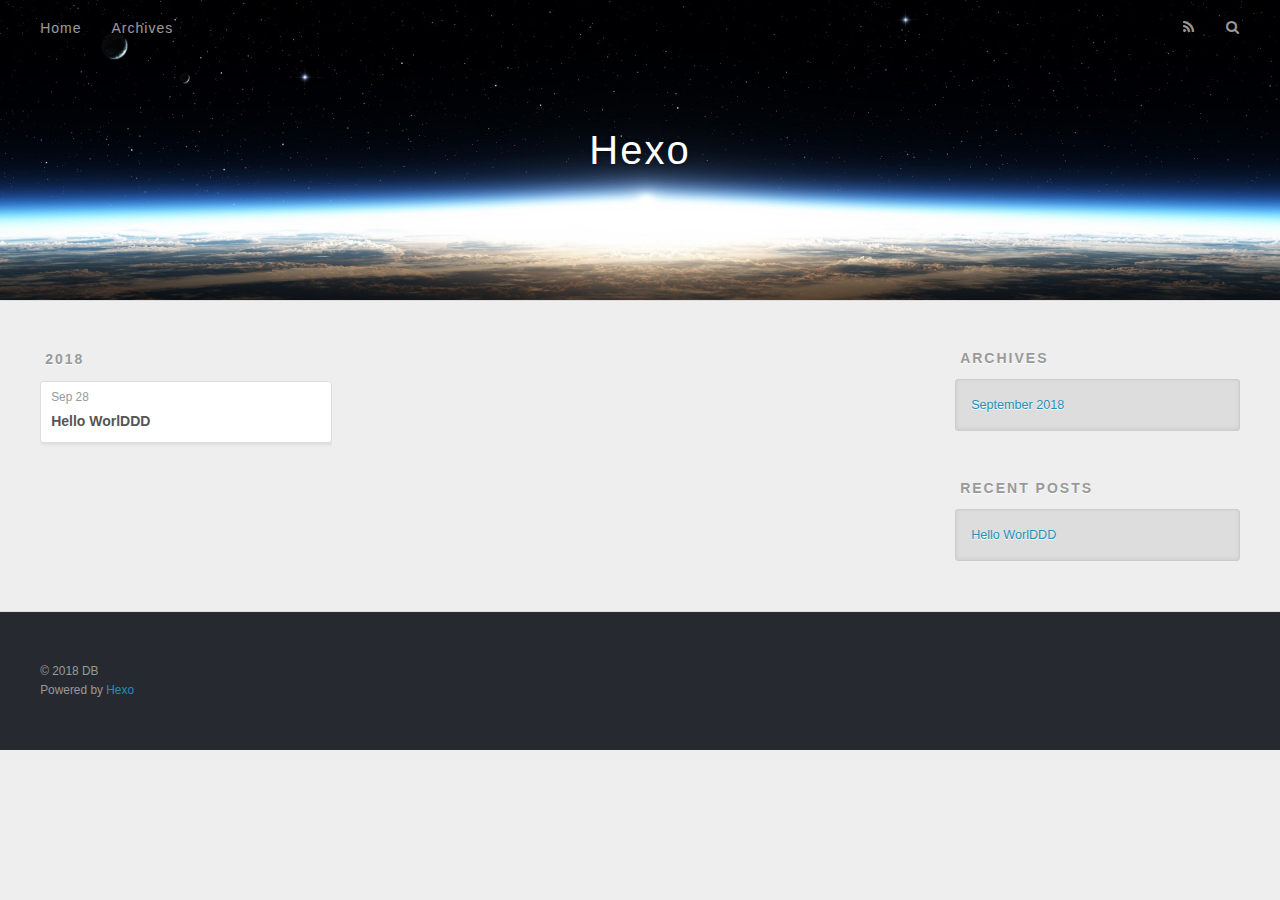
==== archives/index.html @ 950db2ce "Site updated: 2018-09-28 16:38:49" ====
<!DOCTYPE html>
<html>
<head>
  <meta charset="utf-8">
  

  
  <title>Archives | Hexo</title>
  <meta name="viewport" content="width=device-width, initial-scale=1, maximum-scale=1">
  <meta property="og:type" content="website">
<meta property="og:title" content="Hexo">
<meta property="og:url" content="http://yoursite.com/archives/index.html">
<meta property="og:site_name" content="Hexo">
<meta property="og:locale" content="default">
<meta name="twitter:card" content="summary">
<meta name="twitter:title" content="Hexo">
  
    <link rel="alternate" href="/atom.xml" title="Hexo" type="application/atom+xml">
  
  
    <link rel="icon" href="/favicon.png">
  
  
    <link href="//fonts.googleapis.com/css?family=Source+Code+Pro" rel="stylesheet" type="text/css">
  
  <link rel="stylesheet" href="/css/style.css">
</head>

<body>
  <div id="container">
    <div id="wrap">
      <header id="header">
  <div id="banner"></div>
  <div id="header-outer" class="outer">
    <div id="header-title" class="inner">
      <h1 id="logo-wrap">
        <a href="/" id="logo">Hexo</a>
      </h1>
      
    </div>
    <div id="header-inner" class="inner">
      <nav id="main-nav">
        <a id="main-nav-toggle" class="nav-icon"></a>
        
          <a class="main-nav-link" href="/">Home</a>
        
          <a class="main-nav-link" href="/archives">Archives</a>
        
      </nav>
      <nav id="sub-nav">
        
          <a id="nav-rss-link" class="nav-icon" href="/atom.xml" title="RSS Feed"></a>
        
        <a id="nav-search-btn" class="nav-icon" title="Search"></a>
      </nav>
      <div id="search-form-wrap">
        <form action="//google.com/search" method="get" accept-charset="UTF-8" class="search-form"><input type="search" name="q" class="search-form-input" placeholder="Search"><button type="submit" class="search-form-submit">&#xF002;</button><input type="hidden" name="sitesearch" value="http://yoursite.com"></form>
      </div>
    </div>
  </div>
</header>
      <div class="outer">
        <section id="main">
  
  
    
    
      
      
      <section class="archives-wrap">
        <div class="archive-year-wrap">
          <a href="/archives/2018" class="archive-year">2018</a>
        </div>
        <div class="archives">
    
    <article class="archive-article archive-type-post">
  <div class="archive-article-inner">
    <header class="archive-article-header">
      <a href="/2018/09/28/hello-world/" class="archive-article-date">
  <time datetime="2018-09-28T08:16:25.420Z" itemprop="datePublished">Sep 28</time>
</a>
      
  
    <h1 itemprop="name">
      <a class="archive-article-title" href="/2018/09/28/hello-world/">Hello WorlDDD</a>
    </h1>
  

    </header>
  </div>
</article>
  
  
    </div></section>
  


</section>
        
          <aside id="sidebar">
  
    

  
    

  
    
  
    
  <div class="widget-wrap">
    <h3 class="widget-title">Archives</h3>
    <div class="widget">
      <ul class="archive-list"><li class="archive-list-item"><a class="archive-list-link" href="/archives/2018/09/">September 2018</a></li></ul>
    </div>
  </div>


  
    
  <div class="widget-wrap">
    <h3 class="widget-title">Recent Posts</h3>
    <div class="widget">
      <ul>
        
          <li>
            <a href="/2018/09/28/hello-world/">Hello WorlDDD</a>
          </li>
        
      </ul>
    </div>
  </div>

  
</aside>
        
      </div>
      <footer id="footer">
  
  <div class="outer">
    <div id="footer-info" class="inner">
      &copy; 2018 DB<br>
      Powered by <a href="http://hexo.io/" target="_blank">Hexo</a>
    </div>
  </div>
</footer>
    </div>
    <nav id="mobile-nav">
  
    <a href="/" class="mobile-nav-link">Home</a>
  
    <a href="/archives" class="mobile-nav-link">Archives</a>
  
</nav>
    

<script src="//ajax.googleapis.com/ajax/libs/jquery/2.0.3/jquery.min.js"></script>


  <link rel="stylesheet" href="/fancybox/jquery.fancybox.css">
  <script src="/fancybox/jquery.fancybox.pack.js"></script>


<script src="/js/script.js"></script>



  </div>
</body>
</html>
---- css/style.css ----
body {
  width: 100%;
}
body:before,
body:after {
  content: "";
  display: table;
}
body:after {
  clear: both;
}
html,
body,
div,
span,
applet,
object,
iframe,
h1,
h2,
h3,
h4,
h5,
h6,
p,
blockquote,
pre,
a,
abbr,
acronym,
address,
big,
cite,
code,
del,
dfn,
em,
img,
ins,
kbd,
q,
s,
samp,
small,
strike,
strong,
sub,
sup,
tt,
var,
dl,
dt,
dd,
ol,
ul,
li,
fieldset,
form,
label,
legend,
table,
caption,
tbody,
tfoot,
thead,
tr,
th,
td {
  margin: 0;
  padding: 0;
  border: 0;
  outline: 0;
  font-weight: inherit;
  font-style: inherit;
  font-family: inherit;
  font-size: 100%;
  vertical-align: baseline;
}
body {
  line-height: 1;
  color: #000;
  background: #fff;
}
ol,
ul {
  list-style: none;
}
table {
  border-collapse: separate;
  border-spacing: 0;
  vertical-align: middle;
}
caption,
th,
td {
  text-align: left;
  font-weight: normal;
  vertical-align: middle;
}
a img {
  border: none;
}
input,
button {
  margin: 0;
  padding: 0;
}
input::-moz-focus-inner,
button::-moz-focus-inner {
  border: 0;
  padding: 0;
}
@font-face {
  font-family: FontAwesome;
  font-style: normal;
  font-weight: normal;
  src: url("fonts/fontawesome-webfont.eot?v=#4.0.3");
  src: url("fonts/fontawesome-webfont.eot?#iefix&v=#4.0.3") format("embedded-opentype"), url("fonts/fontawesome-webfont.woff?v=#4.0.3") format("woff"), url("fonts/fontawesome-webfont.ttf?v=#4.0.3") format("truetype"), url("fonts/fontawesome-webfont.svg#fontawesomeregular?v=#4.0.3") format("svg");
}
html,
body,
#container {
  height: 100%;
}
body {
  background: #eee;
  font: 14px -apple-system, BlinkMacSystemFont, "Segoe UI", "Roboto", "Oxygen", "Ubuntu", "Cantarell", "Fira Sans", "Droid Sans", "Helvetica Neue", sans-serif;
  -webkit-text-size-adjust: 100%;
}
.outer {
  max-width: 1220px;
  margin: 0 auto;
  padding: 0 20px;
}
.outer:before,
.outer:after {
  content: "";
  display: table;
}
.outer:after {
  clear: both;
}
.inner {
  display: inline;
  float: left;
  width: 98.33333333333333%;
  margin: 0 0.833333333333333%;
}
.left,
.alignleft {
  float: left;
}
.right,
.alignright {
  float: right;
}
.clear {
  clear: both;
}
#container {
  position: relative;
}
.mobile-nav-on {
  overflow: hidden;
}
#wrap {
  height: 100%;
  width: 100%;
  position: absolute;
  top: 0;
  left: 0;
  -webkit-transition: 0.2s ease-out;
  -moz-transition: 0.2s ease-out;
  -ms-transition: 0.2s ease-out;
  transition: 0.2s ease-out;
  z-index: 1;
  background: #eee;
}
.mobile-nav-on #wrap {
  left: 280px;
}
@media screen and (min-width: 768px) {
  #main {
    display: inline;
    float: left;
    width: 73.33333333333333%;
    margin: 0 0.833333333333333%;
  }
}
.article-date,
.article-category-link,
.archive-year,
.widget-title {
  text-decoration: none;
  text-transform: uppercase;
  letter-spacing: 2px;
  color: #999;
  margin-bottom: 1em;
  margin-left: 5px;
  line-height: 1em;
  text-shadow: 0 1px #fff;
  font-weight: bold;
}
.article-inner,
.archive-article-inner {
  background: #fff;
  -webkit-box-shadow: 1px 2px 3px #ddd;
  box-shadow: 1px 2px 3px #ddd;
  border: 1px solid #ddd;
  border-radius: 3px;
}
.article-entry h1,
.widget h1 {
  font-size: 2em;
}
.article-entry h2,
.widget h2 {
  font-size: 1.5em;
}
.article-entry h3,
.widget h3 {
  font-size: 1.3em;
}
.article-entry h4,
.widget h4 {
  font-size: 1.2em;
}
.article-entry h5,
.widget h5 {
  font-size: 1em;
}
.article-entry h6,
.widget h6 {
  font-size: 1em;
  color: #999;
}
.article-entry hr,
.widget hr {
  border: 1px dashed #ddd;
}
.article-entry strong,
.widget strong {
  font-weight: bold;
}
.article-entry em,
.widget em,
.article-entry cite,
.widget cite {
  font-style: italic;
}
.article-entry sup,
.widget sup,
.article-entry sub,
.widget sub {
  font-size: 0.75em;
  line-height: 0;
  position: relative;
  vertical-align: baseline;
}
.article-entry sup,
.widget sup {
  top: -0.5em;
}
.article-entry sub,
.widget sub {
  bottom: -0.2em;
}
.article-entry small,
.widget small {
  font-size: 0.85em;
}
.article-entry acronym,
.widget acronym,
.article-entry abbr,
.widget abbr {
  border-bottom: 1px dotted;
}
.article-entry ul,
.widget ul,
.article-entry ol,
.widget ol,
.article-entry dl,
.widget dl {
  margin: 0 20px;
  line-height: 1.6em;
}
.article-entry ul ul,
.widget ul ul,
.article-entry ol ul,
.widget ol ul,
.article-entry ul ol,
.widget ul ol,
.article-entry ol ol,
.widget ol ol {
  margin-top: 0;
  margin-bottom: 0;
}
.article-entry ul,
.widget ul {
  list-style: disc;
}
.article-entry ol,
.widget ol {
  list-style: decimal;
}
.article-entry dt,
.widget dt {
  font-weight: bold;
}
#header {
  height: 300px;
  position: relative;
  border-bottom: 1px solid #ddd;
}
#header:before,
#header:after {
  content: "";
  position: absolute;
  left: 0;
  right: 0;
  height: 40px;
}
#header:before {
  top: 0;
  background: -webkit-linear-gradient(rgba(0,0,0,0.2), transparent);
  background: -moz-linear-gradient(rgba(0,0,0,0.2), transparent);
  background: -ms-linear-gradient(rgba(0,0,0,0.2), transparent);
  background: linear-gradient(rgba(0,0,0,0.2), transparent);
}
#header:after {
  bottom: 0;
  background: -webkit-linear-gradient(transparent, rgba(0,0,0,0.2));
  background: -moz-linear-gradient(transparent, rgba(0,0,0,0.2));
  background: -ms-linear-gradient(transparent, rgba(0,0,0,0.2));
  background: linear-gradient(transparent, rgba(0,0,0,0.2));
}
#header-outer {
  height: 100%;
  position: relative;
}
#header-inner {
  position: relative;
  overflow: hidden;
}
#banner {
  position: absolute;
  top: 0;
  left: 0;
  width: 100%;
  height: 100%;
  background: url("images/banner.jpg") center #000;
  -webkit-background-size: cover;
  -moz-background-size: cover;
  background-size: cover;
  z-index: -1;
}
#header-title {
  text-align: center;
  height: 40px;
  position: absolute;
  top: 50%;
  left: 0;
  margin-top: -20px;
}
#logo,
#subtitle {
  text-decoration: none;
  color: #fff;
  font-weight: 300;
  text-shadow: 0 1px 4px rgba(0,0,0,0.3);
}
#logo {
  font-size: 40px;
  line-height: 40px;
  letter-spacing: 2px;
}
#subtitle {
  font-size: 16px;
  line-height: 16px;
  letter-spacing: 1px;
}
#subtitle-wrap {
  margin-top: 16px;
}
#main-nav {
  float: left;
  margin-left: -15px;
}
.nav-icon,
.main-nav-link {
  float: left;
  color: #fff;
  opacity: 0.6;
  text-decoration: none;
  text-shadow: 0 1px rgba(0,0,0,0.2);
  -webkit-transition: opacity 0.2s;
  -moz-transition: opacity 0.2s;
  -ms-transition: opacity 0.2s;
  transition: opacity 0.2s;
  display: block;
  padding: 20px 15px;
}
.nav-icon:hover,
.main-nav-link:hover {
  opacity: 1;
}
.nav-icon {
  font-family: FontAwesome;
  text-align: center;
  font-size: 14px;
  width: 14px;
  height: 14px;
  padding: 20px 15px;
  position: relative;
  cursor: pointer;
}
.main-nav-link {
  font-weight: 300;
  letter-spacing: 1px;
}
@media screen and (max-width: 479px) {
  .main-nav-link {
    display: none;
  }
}
#main-nav-toggle {
  display: none;
}
#main-nav-toggle:before {
  content: "\f0c9";
}
@media screen and (max-width: 479px) {
  #main-nav-toggle {
    display: block;
  }
}
#sub-nav {
  float: right;
  margin-right: -15px;
}
#nav-rss-link:before {
  content: "\f09e";
}
#nav-search-btn:before {
  content: "\f002";
}
#search-form-wrap {
  position: absolute;
  top: 15px;
  width: 150px;
  height: 30px;
  right: -150px;
  opacity: 0;
  -webkit-transition: 0.2s ease-out;
  -moz-transition: 0.2s ease-out;
  -ms-transition: 0.2s ease-out;
  transition: 0.2s ease-out;
}
#search-form-wrap.on {
  opacity: 1;
  right: 0;
}
@media screen and (max-width: 479px) {
  #search-form-wrap {
    width: 100%;
    right: -100%;
  }
}
.search-form {
  position: absolute;
  top: 0;
  left: 0;
  right: 0;
  background: #fff;
  padding: 5px 15px;
  border-radius: 15px;
  -webkit-box-shadow: 0 0 10px rgba(0,0,0,0.3);
  box-shadow: 0 0 10px rgba(0,0,0,0.3);
}
.search-form-input {
  border: none;
  background: none;
  color: #555;
  width: 100%;
  font: 13px -apple-system, BlinkMacSystemFont, "Segoe UI", "Roboto", "Oxygen", "Ubuntu", "Cantarell", "Fira Sans", "Droid Sans", "Helvetica Neue", sans-serif;
  outline: none;
}
.search-form-input::-webkit-search-results-decoration,
.search-form-input::-webkit-search-cancel-button {
  -webkit-appearance: none;
}
.search-form-submit {
  position: absolute;
  top: 50%;
  right: 10px;
  margin-top: -7px;
  font: 13px FontAwesome;
  border: none;
  background: none;
  color: #bbb;
  cursor: pointer;
}
.search-form-submit:hover,
.search-form-submit:focus {
  color: #777;
}
.article {
  margin: 50px 0;
}
.article-inner {
  overflow: hidden;
}
.article-meta:before,
.article-meta:after {
  content: "";
  display: table;
}
.article-meta:after {
  clear: both;
}
.article-date {
  float: left;
}
.article-category {
  float: left;
  line-height: 1em;
  color: #ccc;
  text-shadow: 0 1px #fff;
  margin-left: 8px;
}
.article-category:before {
  content: "\2022";
}
.article-category-link {
  margin: 0 12px 1em;
}
.article-header {
  padding: 20px 20px 0;
}
.article-title {
  text-decoration: none;
  font-size: 2em;
  font-weight: bold;
  color: #555;
  line-height: 1.1em;
  -webkit-transition: color 0.2s;
  -moz-transition: color 0.2s;
  -ms-transition: color 0.2s;
  transition: color 0.2s;
}
a.article-title:hover {
  color: #258fb8;
}
.article-entry {
  color: #555;
  padding: 0 20px;
}
.article-entry:before,
.article-entry:after {
  content: "";
  display: table;
}
.article-entry:after {
  clear: both;
}
.article-entry p,
.article-entry table {
  line-height: 1.6em;
  margin: 1.6em 0;
}
.article-entry h1,
.article-entry h2,
.article-entry h3,
.article-entry h4,
.article-entry h5,
.article-entry h6 {
  font-weight: bold;
}
.article-entry h1,
.article-entry h2,
.article-entry h3,
.article-entry h4,
.article-entry h5,
.article-entry h6 {
  line-height: 1.1em;
  margin: 1.1em 0;
}
.article-entry a {
  color: #258fb8;
  text-decoration: none;
}
.article-entry a:hover {
  text-decoration: underline;
}
.article-entry ul,
.article-entry ol,
.article-entry dl {
  margin-top: 1.6em;
  margin-bottom: 1.6em;
}
.article-entry img,
.article-entry video {
  max-width: 100%;
  height: auto;
  display: block;
  margin: auto;
}
.article-entry iframe {
  border: none;
}
.article-entry table {
  width: 100%;
  border-collapse: collapse;
  border-spacing: 0;
}
.article-entry th {
  font-weight: bold;
  border-bottom: 3px solid #ddd;
  padding-bottom: 0.5em;
}
.article-entry td {
  border-bottom: 1px solid #ddd;
  padding: 10px 0;
}
.article-entry blockquote {
  font-family: Georgia, "Times New Roman", serif;
  font-size: 1.4em;
  margin: 1.6em 20px;
  text-align: center;
}
.article-entry blockquote footer {
  font-size: 14px;
  margin: 1.6em 0;
  font-family: -apple-system, BlinkMacSystemFont, "Segoe UI", "Roboto", "Oxygen", "Ubuntu", "Cantarell", "Fira Sans", "Droid Sans", "Helvetica Neue", sans-serif;
}
.article-entry blockquote footer cite:before {
  content: "—";
  padding: 0 0.5em;
}
.article-entry .pullquote {
  text-align: left;
  width: 45%;
  margin: 0;
}
.article-entry .pullquote.left {
  margin-left: 0.5em;
  margin-right: 1em;
}
.article-entry .pullquote.right {
  margin-right: 0.5em;
  margin-left: 1em;
}
.article-entry .caption {
  color: #999;
  display: block;
  font-size: 0.9em;
  margin-top: 0.5em;
  position: relative;
  text-align: center;
}
.article-entry .video-container {
  position: relative;
  padding-top: 56.25%;
  height: 0;
  overflow: hidden;
}
.article-entry .video-container iframe,
.article-entry .video-container object,
.article-entry .video-container embed {
  position: absolute;
  top: 0;
  left: 0;
  width: 100%;
  height: 100%;
  margin-top: 0;
}
.article-more-link a {
  display: inline-block;
  line-height: 1em;
  padding: 6px 15px;
  border-radius: 15px;
  background: #eee;
  color: #999;
  text-shadow: 0 1px #fff;
  text-decoration: none;
}
.article-more-link a:hover {
  background: #258fb8;
  color: #fff;
  text-decoration: none;
  text-shadow: 0 1px #1e7293;
}
.article-footer {
  font-size: 0.85em;
  line-height: 1.6em;
  border-top: 1px solid #ddd;
  padding-top: 1.6em;
  margin: 0 20px 20px;
}
.article-footer:before,
.article-footer:after {
  content: "";
  display: table;
}
.article-footer:after {
  clear: both;
}
.article-footer a {
  color: #999;
  text-decoration: none;
}
.article-footer a:hover {
  color: #555;
}
.article-tag-list-item {
  float: left;
  margin-right: 10px;
}
.article-tag-list-link:before {
  content: "#";
}
.article-comment-link {
  float: right;
}
.article-comment-link:before {
  content: "\f075";
  font-family: FontAwesome;
  padding-right: 8px;
}
.article-share-link {
  cursor: pointer;
  float: right;
  margin-left: 20px;
}
.article-share-link:before {
  content: "\f064";
  font-family: FontAwesome;
  padding-right: 6px;
}
#article-nav {
  position: relative;
}
#article-nav:before,
#article-nav:after {
  content: "";
  display: table;
}
#article-nav:after {
  clear: both;
}
@media screen and (min-width: 768px) {
  #article-nav {
    margin: 50px 0;
  }
  #article-nav:before {
    width: 8px;
    height: 8px;
    position: absolute;
    top: 50%;
    left: 50%;
    margin-top: -4px;
    margin-left: -4px;
    content: "";
    border-radius: 50%;
    background: #ddd;
    -webkit-box-shadow: 0 1px 2px #fff;
    box-shadow: 0 1px 2px #fff;
  }
}
.article-nav-link-wrap {
  text-decoration: none;
  text-shadow: 0 1px #fff;
  color: #999;
  -webkit-box-sizing: border-box;
  -moz-box-sizing: border-box;
  box-sizing: border-box;
  margin-top: 50px;
  text-align: center;
  display: block;
}
.article-nav-link-wrap:hover {
  color: #555;
}
@media screen and (min-width: 768px) {
  .article-nav-link-wrap {
    width: 50%;
    margin-top: 0;
  }
}
@media screen and (min-width: 768px) {
  #article-nav-newer {
    float: left;
    text-align: right;
    padding-right: 20px;
  }
}
@media screen and (min-width: 768px) {
  #article-nav-older {
    float: right;
    text-align: left;
    padding-left: 20px;
  }
}
.article-nav-caption {
  text-transform: uppercase;
  letter-spacing: 2px;
  color: #ddd;
  line-height: 1em;
  font-weight: bold;
}
#article-nav-newer .article-nav-caption {
  margin-right: -2px;
}
.article-nav-title {
  font-size: 0.85em;
  line-height: 1.6em;
  margin-top: 0.5em;
}
.article-share-box {
  position: absolute;
  display: none;
  background: #fff;
  -webkit-box-shadow: 1px 2px 10px rgba(0,0,0,0.2);
  box-shadow: 1px 2px 10px rgba(0,0,0,0.2);
  border-radius: 3px;
  margin-left: -145px;
  overflow: hidden;
  z-index: 1;
}
.article-share-box.on {
  display: block;
}
.article-share-input {
  width: 100%;
  background: none;
  -webkit-box-sizing: border-box;
  -moz-box-sizing: border-box;
  box-sizing: border-box;
  font: 14px -apple-system, BlinkMacSystemFont, "Segoe UI", "Roboto", "Oxygen", "Ubuntu", "Cantarell", "Fira Sans", "Droid Sans", "Helvetica Neue", sans-serif;
  padding: 0 15px;
  color: #555;
  outline: none;
  border: 1px solid #ddd;
  border-radius: 3px 3px 0 0;
  height: 36px;
  line-height: 36px;
}
.article-share-links {
  background: #eee;
}
.article-share-links:before,
.article-share-links:after {
  content: "";
  display: table;
}
.article-share-links:after {
  clear: both;
}
.article-share-twitter,
.article-share-facebook,
.article-share-pinterest,
.article-share-google {
  width: 50px;
  height: 36px;
  display: block;
  float: left;
  position: relative;
  color: #999;
  text-shadow: 0 1px #fff;
}
.article-share-twitter:before,
.article-share-facebook:before,
.article-share-pinterest:before,
.article-share-google:before {
  font-size: 20px;
  font-family: FontAwesome;
  width: 20px;
  height: 20px;
  position: absolute;
  top: 50%;
  left: 50%;
  margin-top: -10px;
  margin-left: -10px;
  text-align: center;
}
.article-share-twitter:hover,
.article-share-facebook:hover,
.article-share-pinterest:hover,
.article-share-google:hover {
  color: #fff;
}
.article-share-twitter:before {
  content: "\f099";
}
.article-share-twitter:hover {
  background: #00aced;
  text-shadow: 0 1px #008abe;
}
.article-share-facebook:before {
  content: "\f09a";
}
.article-share-facebook:hover {
  background: #3b5998;
  text-shadow: 0 1px #2f477a;
}
.article-share-pinterest:before {
  content: "\f0d2";
}
.article-share-pinterest:hover {
  background: #cb2027;
  text-shadow: 0 1px #a21a1f;
}
.article-share-google:before {
  content: "\f0d5";
}
.article-share-google:hover {
  background: #dd4b39;
  text-shadow: 0 1px #be3221;
}
.article-gallery {
  background: #000;
  position: relative;
}
.article-gallery-photos {
  position: relative;
  overflow: hidden;
}
.article-gallery-img {
  display: none;
  max-width: 100%;
}
.article-gallery-img:first-child {
  display: block;
}
.article-gallery-img.loaded {
  position: absolute;
  display: block;
}
.article-gallery-img img {
  display: block;
  max-width: 100%;
  margin: 0 auto;
}
#comments {
  background: #fff;
  -webkit-box-shadow: 1px 2px 3px #ddd;
  box-shadow: 1px 2px 3px #ddd;
  padding: 20px;
  border: 1px solid #ddd;
  border-radius: 3px;
  margin: 50px 0;
}
#comments a {
  color: #258fb8;
}
.archives-wrap {
  margin: 50px 0;
}
.archives:before,
.archives:after {
  content: "";
  display: table;
}
.archives:after {
  clear: both;
}
.archive-year-wrap {
  margin-bottom: 1em;
}
.archives {
  -webkit-column-gap: 10px;
  -moz-column-gap: 10px;
  column-gap: 10px;
}
@media screen and (min-width: 480px) and (max-width: 767px) {
  .archives {
    -webkit-column-count: 2;
    -moz-column-count: 2;
    column-count: 2;
  }
}
@media screen and (min-width: 768px) {
  .archives {
    -webkit-column-count: 3;
    -moz-column-count: 3;
    column-count: 3;
  }
}
.archive-article {
  -webkit-column-break-inside: avoid;
  page-break-inside: avoid;
  overflow: hidden;
  break-inside: avoid-column;
}
.archive-article-inner {
  padding: 10px;
  margin-bottom: 15px;
}
.archive-article-title {
  text-decoration: none;
  font-weight: bold;
  color: #555;
  -webkit-transition: color 0.2s;
  -moz-transition: color 0.2s;
  -ms-transition: color 0.2s;
  transition: color 0.2s;
  line-height: 1.6em;
}
.archive-article-title:hover {
  color: #258fb8;
}
.archive-article-footer {
  margin-top: 1em;
}
.archive-article-date {
  color: #999;
  text-decoration: none;
  font-size: 0.85em;
  line-height: 1em;
  margin-bottom: 0.5em;
  display: block;
}
#page-nav {
  margin: 50px auto;
  background: #fff;
  -webkit-box-shadow: 1px 2px 3px #ddd;
  box-shadow: 1px 2px 3px #ddd;
  border: 1px solid #ddd;
  border-radius: 3px;
  text-align: center;
  color: #999;
  overflow: hidden;
}
#page-nav:before,
#page-nav:after {
  content: "";
  display: table;
}
#page-nav:after {
  clear: both;
}
#page-nav a,
#page-nav span {
  padding: 10px 20px;
  line-height: 1;
  height: 2ex;
}
#page-nav a {
  color: #999;
  text-decoration: none;
}
#page-nav a:hover {
  background: #999;
  color: #fff;
}
#page-nav .prev {
  float: left;
}
#page-nav .next {
  float: right;
}
#page-nav .page-number {
  display: inline-block;
}
@media screen and (max-width: 479px) {
  #page-nav .page-number {
    display: none;
  }
}
#page-nav .current {
  color: #555;
  font-weight: bold;
}
#page-nav .space {
  color: #ddd;
}
#footer {
  background: #262a30;
  padding: 50px 0;
  border-top: 1px solid #ddd;
  color: #999;
}
#footer a {
  color: #258fb8;
  text-decoration: none;
}
#footer a:hover {
  text-decoration: underline;
}
#footer-info {
  line-height: 1.6em;
  font-size: 0.85em;
}
.article-entry pre,
.article-entry .highlight {
  background: #2d2d2d;
  margin: 0 -20px;
  padding: 15px 20px;
  border-style: solid;
  border-color: #ddd;
  border-width: 1px 0;
  overflow: auto;
  color: #ccc;
  line-height: 22.400000000000002px;
}
.article-entry .highlight .gutter pre,
.article-entry .gist .gist-file .gist-data .line-numbers {
  color: #666;
  font-size: 0.85em;
}
.article-entry pre,
.article-entry code {
  font-family: "Source Code Pro", Consolas, Monaco, Menlo, Consolas, monospace;
}
.article-entry code {
  background: #eee;
  text-shadow: 0 1px #fff;
  padding: 0 0.3em;
}
.article-entry pre code {
  background: none;
  text-shadow: none;
  padding: 0;
}
.article-entry .highlight pre {
  border: none;
  margin: 0;
  padding: 0;
}
.article-entry .highlight table {
  margin: 0;
  width: auto;
}
.article-entry .highlight td {
  border: none;
  padding: 0;
}
.article-entry .highlight figcaption {
  font-size: 0.85em;
  color: #999;
  line-height: 1em;
  margin-bottom: 1em;
}
.article-entry .highlight figcaption:before,
.article-entry .highlight figcaption:after {
  content: "";
  display: table;
}
.article-entry .highlight figcaption:after {
  clear: both;
}
.article-entry .highlight figcaption a {
  float: right;
}
.article-entry .highlight .gutter pre {
  text-align: right;
  padding-right: 20px;
}
.article-entry .highlight .line {
  height: 22.400000000000002px;
}
.article-entry .highlight .line.marked {
  background: #515151;
}
.article-entry .gist {
  margin: 0 -20px;
  border-style: solid;
  border-color: #ddd;
  border-width: 1px 0;
  background: #2d2d2d;
  padding: 15px 20px 15px 0;
}
.article-entry .gist .gist-file {
  border: none;
  font-family: "Source Code Pro", Consolas, Monaco, Menlo, Consolas, monospace;
  margin: 0;
}
.article-entry .gist .gist-file .gist-data {
  background: none;
  border: none;
}
.article-entry .gist .gist-file .gist-data .line-numbers {
  background: none;
  border: none;
  padding: 0 20px 0 0;
}
.article-entry .gist .gist-file .gist-data .line-data {
  padding: 0 !important;
}
.article-entry .gist .gist-file .highlight {
  margin: 0;
  padding: 0;
  border: none;
}
.article-entry .gist .gist-file .gist-meta {
  background: #2d2d2d;
  color: #999;
  font: 0.85em -apple-system, BlinkMacSystemFont, "Segoe UI", "Roboto", "Oxygen", "Ubuntu", "Cantarell", "Fira Sans", "Droid Sans", "Helvetica Neue", sans-serif;
  text-shadow: 0 0;
  padding: 0;
  margin-top: 1em;
  margin-left: 20px;
}
.article-entry .gist .gist-file .gist-meta a {
  color: #258fb8;
  font-weight: normal;
}
.article-entry .gist .gist-file .gist-meta a:hover {
  text-decoration: underline;
}
pre .comment,
pre .title {
  color: #999;
}
pre .variable,
pre .attribute,
pre .tag,
pre .regexp,
pre .ruby .constant,
pre .xml .tag .title,
pre .xml .pi,
pre .xml .doctype,
pre .html .doctype,
pre .css .id,
pre .css .class,
pre .css .pseudo {
  color: #f2777a;
}
pre .number,
pre .preprocessor,
pre .built_in,
pre .literal,
pre .params,
pre .constant {
  color: #f99157;
}
pre .class,
pre .ruby .class .title,
pre .css .rules .attribute {
  color: #9c9;
}
pre .string,
pre .value,
pre .inheritance,
pre .header,
pre .ruby .symbol,
pre .xml .cdata {
  color: #9c9;
}
pre .css .hexcolor {
  color: #6cc;
}
pre .function,
pre .python .decorator,
pre .python .title,
pre .ruby .function .title,
pre .ruby .title .keyword,
pre .perl .sub,
pre .javascript .title,
pre .coffeescript .title {
  color: #69c;
}
pre .keyword,
pre .javascript .function {
  color: #c9c;
}
@media screen and (max-width: 479px) {
  #mobile-nav {
    position: absolute;
    top: 0;
    left: 0;
    width: 280px;
    height: 100%;
    background: #191919;
    border-right: 1px solid #fff;
  }
}
@media screen and (max-width: 479px) {
  .mobile-nav-link {
    display: block;
    color: #999;
    text-decoration: none;
    padding: 15px 20px;
    font-weight: bold;
  }
  .mobile-nav-link:hover {
    color: #fff;
  }
}
@media screen and (min-width: 768px) {
  #sidebar {
    display: inline;
    float: left;
    width: 23.333333333333332%;
    margin: 0 0.833333333333333%;
  }
}
.widget-wrap {
  margin: 50px 0;
}
.widget {
  color: #777;
  text-shadow: 0 1px #fff;
  background: #ddd;
  -webkit-box-shadow: 0 -1px 4px #ccc inset;
  box-shadow: 0 -1px 4px #ccc inset;
  border: 1px solid #ccc;
  padding: 15px;
  border-radius: 3px;
}
.widget a {
  color: #258fb8;
  text-decoration: none;
}
.widget a:hover {
  text-decoration: underline;
}
.widget ul ul,
.widget ol ul,
.widget dl ul,
.widget ul ol,
.widget ol ol,
.widget dl ol,
.widget ul dl,
.widget ol dl,
.widget dl dl {
  margin-left: 15px;
  list-style: disc;
}
.widget {
  line-height: 1.6em;
  word-wrap: break-word;
  font-size: 0.9em;
}
.widget ul,
.widget ol {
  list-style: none;
  margin: 0;
}
.widget ul ul,
.widget ol ul,
.widget ul ol,
.widget ol ol {
  margin: 0 20px;
}
.widget ul ul,
.widget ol ul {
  list-style: disc;
}
.widget ul ol,
.widget ol ol {
  list-style: decimal;
}
.category-list-count,
.tag-list-count,
.archive-list-count {
  padding-left: 5px;
  color: #999;
  font-size: 0.85em;
}
.category-list-count:before,
.tag-list-count:before,
.archive-list-count:before {
  content: "(";
}
.category-list-count:after,
.tag-list-count:after,
.archive-list-count:after {
  content: ")";
}
.tagcloud a {
  margin-right: 5px;
  display: inline-block;
}
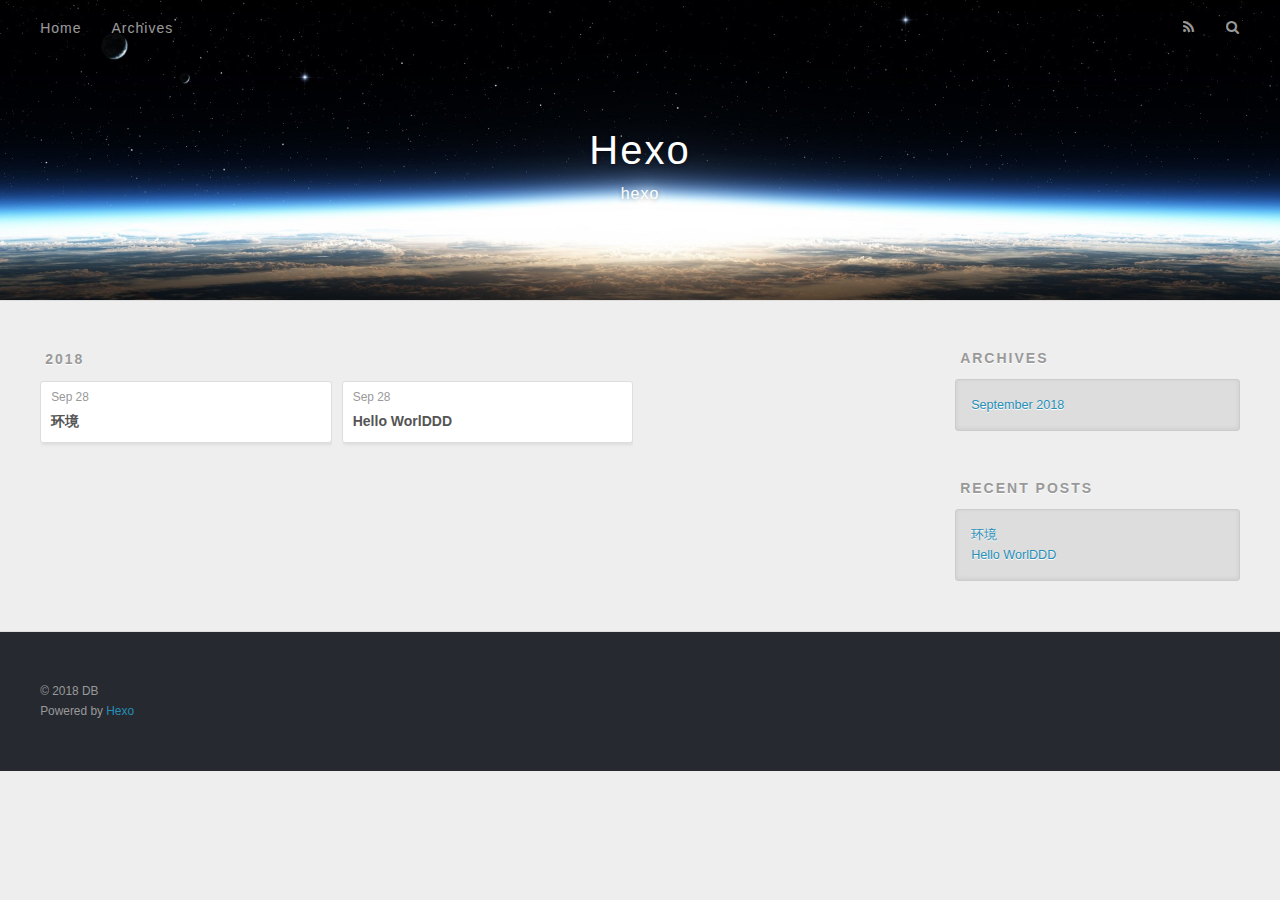
==== commit 086df6ed: "Site updated: 2018-09-28 17:07:49" ====
--- a/archives/index.html
+++ b/archives/index.html
@@ -7,13 +7,16 @@
   
   <title>Archives | Hexo</title>
   <meta name="viewport" content="width=device-width, initial-scale=1, maximum-scale=1">
-  <meta property="og:type" content="website">
+  <meta name="description" content="this is a good place">
+<meta property="og:type" content="website">
 <meta property="og:title" content="Hexo">
 <meta property="og:url" content="http://yoursite.com/archives/index.html">
 <meta property="og:site_name" content="Hexo">
+<meta property="og:description" content="this is a good place">
 <meta property="og:locale" content="default">
 <meta name="twitter:card" content="summary">
 <meta name="twitter:title" content="Hexo">
+<meta name="twitter:description" content="this is a good place">
   
     <link rel="alternate" href="/atom.xml" title="Hexo" type="application/atom+xml">
   
@@ -37,6 +40,10 @@
         <a href="/" id="logo">Hexo</a>
       </h1>
       
+        <h2 id="subtitle-wrap">
+          <a href="/" id="subtitle">hexo</a>
+        </h2>
+      
     </div>
     <div id="header-inner" class="inner">
       <nav id="main-nav">
@@ -72,6 +79,25 @@
           <a href="/archives/2018" class="archive-year">2018</a>
         </div>
         <div class="archives">
+    
+    <article class="archive-article archive-type-搭建一个基于github的hexo个人博客">
+  <div class="archive-article-inner">
+    <header class="archive-article-header">
+      <a href="/2018/09/28/需要的环境/" class="archive-article-date">
+  <time datetime="2018-09-28T08:55:05.000Z" itemprop="datePublished">Sep 28</time>
+</a>
+      
+  
+    <h1 itemprop="name">
+      <a class="archive-article-title" href="/2018/09/28/需要的环境/">环境</a>
+    </h1>
+  
+
+    </header>
+  </div>
+</article>
+  
+    
     
     <article class="archive-article archive-type-post">
   <div class="archive-article-inner">
@@ -124,6 +150,10 @@
       <ul>
         
           <li>
+            <a href="/2018/09/28/需要的环境/">环境</a>
+          </li>
+        
+          <li>
             <a href="/2018/09/28/hello-world/">Hello WorlDDD</a>
           </li>
         
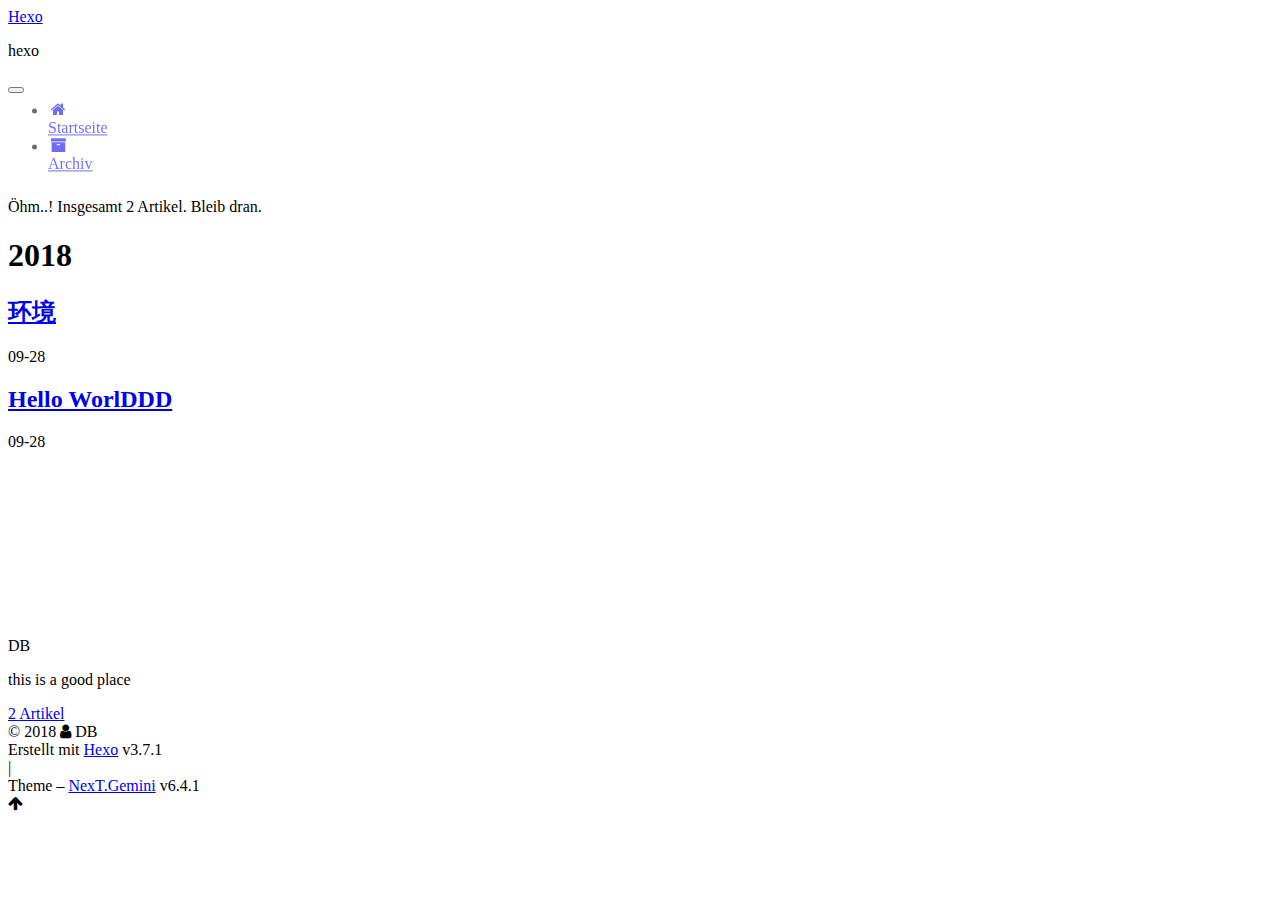
==== commit cfb02a39: "Site updated: 2018-09-28 17:48:04" ====
--- a/archives/index.html
+++ b/archives/index.html
@@ -1,200 +1,648 @@
 <!DOCTYPE html>
-<html>
+
+
+
+
+
+
+
+
+
+
+
+
+  
+
+
+<html class="theme-next gemini use-motion" lang="zh-Hans">
 <head>
-  <meta charset="utf-8">
-  
-
-  
-  <title>Archives | Hexo</title>
-  <meta name="viewport" content="width=device-width, initial-scale=1, maximum-scale=1">
+  <meta charset="UTF-8"/>
+<meta http-equiv="X-UA-Compatible" content="IE=edge" />
+<meta name="viewport" content="width=device-width, initial-scale=1, maximum-scale=2"/>
+<meta name="theme-color" content="#222">
+
+
+
+
+
+
+
+
+
+
+
+
+<meta http-equiv="Cache-Control" content="no-transform" />
+<meta http-equiv="Cache-Control" content="no-siteapp" />
+
+
+
+
+
+
+
+
+
+
+
+
+
+
+
+
+
+
+
+
+
+
+<link href="/lib/font-awesome/css/font-awesome.min.css?v=4.6.2" rel="stylesheet" type="text/css" />
+
+<link href="/css/main.css?v=6.4.1" rel="stylesheet" type="text/css" />
+
+
+  <link rel="apple-touch-icon" sizes="180x180" href="/images/apple-touch-icon-next.png?v=6.4.1">
+
+
+  <link rel="icon" type="image/png" sizes="32x32" href="/images/favicon-32x32-next.png?v=6.4.1">
+
+
+  <link rel="icon" type="image/png" sizes="16x16" href="/images/favicon-16x16-next.png?v=6.4.1">
+
+
+  <link rel="mask-icon" href="/images/logo.svg?v=6.4.1" color="#222">
+
+
+
+
+
+
+
+
+
+<script type="text/javascript" id="hexo.configurations">
+  var NexT = window.NexT || {};
+  var CONFIG = {
+    root: '/',
+    scheme: 'Gemini',
+    version: '6.4.1',
+    sidebar: {"position":"left","display":"post","offset":12,"b2t":false,"scrollpercent":false,"onmobile":false},
+    fancybox: false,
+    fastclick: false,
+    lazyload: false,
+    tabs: true,
+    motion: {"enable":true,"async":false,"transition":{"post_block":"fadeIn","post_header":"slideDownIn","post_body":"slideDownIn","coll_header":"slideLeftIn","sidebar":"slideUpIn"}},
+    algolia: {
+      applicationID: '',
+      apiKey: '',
+      indexName: '',
+      hits: {"per_page":10},
+      labels: {"input_placeholder":"Search for Posts","hits_empty":"We didn't find any results for the search: ${query}","hits_stats":"${hits} results found in ${time} ms"}
+    }
+  };
+</script>
+
+
+  
+
+
+
+
   <meta name="description" content="this is a good place">
 <meta property="og:type" content="website">
 <meta property="og:title" content="Hexo">
 <meta property="og:url" content="http://yoursite.com/archives/index.html">
 <meta property="og:site_name" content="Hexo">
 <meta property="og:description" content="this is a good place">
-<meta property="og:locale" content="default">
+<meta property="og:locale" content="zh-Hans">
 <meta name="twitter:card" content="summary">
 <meta name="twitter:title" content="Hexo">
 <meta name="twitter:description" content="this is a good place">
-  
-    <link rel="alternate" href="/atom.xml" title="Hexo" type="application/atom+xml">
-  
-  
-    <link rel="icon" href="/favicon.png">
-  
-  
-    <link href="//fonts.googleapis.com/css?family=Source+Code+Pro" rel="stylesheet" type="text/css">
-  
-  <link rel="stylesheet" href="/css/style.css">
+
+
+
+
+
+
+  <link rel="canonical" href="http://yoursite.com/archives/"/>
+
+
+
+<script type="text/javascript" id="page.configurations">
+  CONFIG.page = {
+    sidebar: "",
+  };
+</script>
+
+  <title>Archiv | Hexo</title>
+  
+
+
+
+
+
+
+
+
+
+  <noscript>
+  <style type="text/css">
+    .use-motion .motion-element,
+    .use-motion .brand,
+    .use-motion .menu-item,
+    .sidebar-inner,
+    .use-motion .post-block,
+    .use-motion .pagination,
+    .use-motion .comments,
+    .use-motion .post-header,
+    .use-motion .post-body,
+    .use-motion .collection-title { opacity: initial; }
+
+    .use-motion .logo,
+    .use-motion .site-title,
+    .use-motion .site-subtitle {
+      opacity: initial;
+      top: initial;
+    }
+
+    .use-motion {
+      .logo-line-before i { left: initial; }
+      .logo-line-after i { right: initial; }
+    }
+  </style>
+</noscript>
+
 </head>
 
-<body>
-  <div id="container">
-    <div id="wrap">
-      <header id="header">
-  <div id="banner"></div>
-  <div id="header-outer" class="outer">
-    <div id="header-title" class="inner">
-      <h1 id="logo-wrap">
-        <a href="/" id="logo">Hexo</a>
-      </h1>
-      
-        <h2 id="subtitle-wrap">
-          <a href="/" id="subtitle">hexo</a>
-        </h2>
-      
+<body itemscope itemtype="http://schema.org/WebPage" lang="zh-Hans">
+
+  
+  
+    
+  
+
+  <div class="container sidebar-position-left page-archive">
+    <div class="headband"></div>
+
+    <header id="header" class="header" itemscope itemtype="http://schema.org/WPHeader">
+      <div class="header-inner"><div class="site-brand-wrapper">
+  <div class="site-meta ">
+    
+
+    <div class="custom-logo-site-title">
+      <a href="/" class="brand" rel="start">
+        <span class="logo-line-before"><i></i></span>
+        <span class="site-title">Hexo</span>
+        <span class="logo-line-after"><i></i></span>
+      </a>
     </div>
-    <div id="header-inner" class="inner">
-      <nav id="main-nav">
-        <a id="main-nav-toggle" class="nav-icon"></a>
-        
-          <a class="main-nav-link" href="/">Home</a>
-        
-          <a class="main-nav-link" href="/archives">Archives</a>
-        
-      </nav>
-      <nav id="sub-nav">
-        
-          <a id="nav-rss-link" class="nav-icon" href="/atom.xml" title="RSS Feed"></a>
-        
-        <a id="nav-search-btn" class="nav-icon" title="Search"></a>
-      </nav>
-      <div id="search-form-wrap">
-        <form action="//google.com/search" method="get" accept-charset="UTF-8" class="search-form"><input type="search" name="q" class="search-form-input" placeholder="Search"><button type="submit" class="search-form-submit">&#xF002;</button><input type="hidden" name="sitesearch" value="http://yoursite.com"></form>
+    
+      
+        <p class="site-subtitle">hexo</p>
+      
+    
+  </div>
+
+  <div class="site-nav-toggle">
+    <button aria-label="Toggle navigation bar">
+      <span class="btn-bar"></span>
+      <span class="btn-bar"></span>
+      <span class="btn-bar"></span>
+    </button>
+  </div>
+</div>
+
+
+
+<nav class="site-nav">
+  
+    <ul id="menu" class="menu">
+      
+        
+        
+        
+          
+          <li class="menu-item menu-item-home">
+    <a href="/" rel="section">
+      <i class="menu-item-icon fa fa-fw fa-home"></i> <br />Startseite</a>
+  </li>
+        
+        
+        
+          
+          <li class="menu-item menu-item-archives menu-item-active">
+    <a href="/archives/" rel="section">
+      <i class="menu-item-icon fa fa-fw fa-archive"></i> <br />Archiv</a>
+  </li>
+
+      
+      
+    </ul>
+  
+
+  
+
+  
+</nav>
+
+
+
+  
+
+
+
+</div>
+    </header>
+
+    
+
+
+    <main id="main" class="main">
+      <div class="main-inner">
+        <div class="content-wrap">
+          
+            
+
+    
+    
+      
+      
+    
+      
+      
+    
+    
+
+  
+
+
+          
+          <div id="content" class="content">
+            
+
+  
+  
+  
+  <div class="post-block archive">
+    <div id="posts" class="posts-collapse">
+      <span class="archive-move-on"></span>
+
+      
+      <span class="archive-page-counter">
+        
+        
+        
+          
+        
+        Öhm..! Insgesamt 2 Artikel. Bleib dran.
+      </span>
+      
+
+      
+
+        
+        
+        
+
+        
+          
+          <div class="collection-title">
+            <h1 class="archive-year" id="archive-year-2018">2018</h1>
+          </div>
+        
+        
+
+        
+
+  <article class="post post-type-normal" itemscope itemtype="http://schema.org/Article">
+    <header class="post-header">
+
+      <h2 class="post-title">
+        
+            <a class="post-title-link" href="/2018/09/28/需要的环境/" itemprop="url">
+              
+                <span itemprop="name">环境</span>
+              
+            </a>
+        
+      </h2>
+
+      <div class="post-meta">
+        <time class="post-time" itemprop="dateCreated"
+              datetime="2018-09-28T16:55:05+08:00"
+              content="2018-09-28" >
+          09-28
+        </time>
       </div>
+
+    </header>
+  </article>
+
+
+
+      
+
+        
+        
+        
+
+        
+        
+
+        
+
+  <article class="post post-type-normal" itemscope itemtype="http://schema.org/Article">
+    <header class="post-header">
+
+      <h2 class="post-title">
+        
+            <a class="post-title-link" href="/2018/09/28/hello-world/" itemprop="url">
+              
+                <span itemprop="name">Hello WorlDDD</span>
+              
+            </a>
+        
+      </h2>
+
+      <div class="post-meta">
+        <time class="post-time" itemprop="dateCreated"
+              datetime="2018-09-28T16:16:25+08:00"
+              content="2018-09-28" >
+          09-28
+        </time>
+      </div>
+
+    </header>
+  </article>
+
+
+
+      
+
     </div>
   </div>
-</header>
-      <div class="outer">
-        <section id="main">
-  
-  
-    
-    
-      
-      
-      <section class="archives-wrap">
-        <div class="archive-year-wrap">
-          <a href="/archives/2018" class="archive-year">2018</a>
+  
+  
+  
+
+  
+
+
+
+          </div>
+          
+
         </div>
-        <div class="archives">
-    
-    <article class="archive-article archive-type-搭建一个基于github的hexo个人博客">
-  <div class="archive-article-inner">
-    <header class="archive-article-header">
-      <a href="/2018/09/28/需要的环境/" class="archive-article-date">
-  <time datetime="2018-09-28T08:55:05.000Z" itemprop="datePublished">Sep 28</time>
-</a>
-      
-  
-    <h1 itemprop="name">
-      <a class="archive-article-title" href="/2018/09/28/需要的环境/">环境</a>
-    </h1>
-  
-
-    </header>
-  </div>
-</article>
-  
-    
-    
-    <article class="archive-article archive-type-post">
-  <div class="archive-article-inner">
-    <header class="archive-article-header">
-      <a href="/2018/09/28/hello-world/" class="archive-article-date">
-  <time datetime="2018-09-28T08:16:25.420Z" itemprop="datePublished">Sep 28</time>
-</a>
-      
-  
-    <h1 itemprop="name">
-      <a class="archive-article-title" href="/2018/09/28/hello-world/">Hello WorlDDD</a>
-    </h1>
-  
-
-    </header>
-  </div>
-</article>
-  
-  
-    </div></section>
-  
-
-
-</section>
-        
-          <aside id="sidebar">
-  
-    
-
-  
-    
-
-  
-    
-  
-    
-  <div class="widget-wrap">
-    <h3 class="widget-title">Archives</h3>
-    <div class="widget">
-      <ul class="archive-list"><li class="archive-list-item"><a class="archive-list-link" href="/archives/2018/09/">September 2018</a></li></ul>
+        
+          
+  
+  <div class="sidebar-toggle">
+    <div class="sidebar-toggle-line-wrap">
+      <span class="sidebar-toggle-line sidebar-toggle-line-first"></span>
+      <span class="sidebar-toggle-line sidebar-toggle-line-middle"></span>
+      <span class="sidebar-toggle-line sidebar-toggle-line-last"></span>
     </div>
   </div>
 
-
-  
-    
-  <div class="widget-wrap">
-    <h3 class="widget-title">Recent Posts</h3>
-    <div class="widget">
-      <ul>
-        
-          <li>
-            <a href="/2018/09/28/需要的环境/">环境</a>
-          </li>
-        
-          <li>
-            <a href="/2018/09/28/hello-world/">Hello WorlDDD</a>
-          </li>
-        
-      </ul>
+  <aside id="sidebar" class="sidebar">
+    
+    <div class="sidebar-inner">
+
+      
+
+      
+
+      <section class="site-overview-wrap sidebar-panel sidebar-panel-active">
+        <div class="site-overview">
+          <div class="site-author motion-element" itemprop="author" itemscope itemtype="http://schema.org/Person">
+            
+              <p class="site-author-name" itemprop="name">DB</p>
+              <p class="site-description motion-element" itemprop="description">this is a good place</p>
+          </div>
+
+          
+            <nav class="site-state motion-element">
+              
+                <div class="site-state-item site-state-posts">
+                
+                  <a href="/archives/">
+                
+                    <span class="site-state-item-count">2</span>
+                    <span class="site-state-item-name">Artikel</span>
+                  </a>
+                </div>
+              
+
+              
+
+              
+            </nav>
+          
+
+          
+
+          
+
+          
+          
+
+          
+          
+
+          
+            
+          
+          
+
+        </div>
+      </section>
+
+      
+
+      
+
     </div>
+  </aside>
+
+
+        
+      </div>
+    </main>
+
+    <footer id="footer" class="footer">
+      <div class="footer-inner">
+        <div class="copyright">&copy; <span itemprop="copyrightYear">2018</span>
+  <span class="with-love" id="animate">
+    <i class="fa fa-user"></i>
+  </span>
+  <span class="author" itemprop="copyrightHolder">DB</span>
+
+  
+
+  
+</div>
+
+
+
+
+  <div class="powered-by">Erstellt mit  <a class="theme-link" target="_blank" href="https://hexo.io">Hexo</a> v3.7.1</div>
+
+
+
+  <span class="post-meta-divider">|</span>
+
+
+
+  <div class="theme-info">Theme – <a class="theme-link" target="_blank" href="https://theme-next.org">NexT.Gemini</a> v6.4.1</div>
+
+
+
+
+        
+
+
+
+
+
+
+
+
+        
+      </div>
+    </footer>
+
+    
+      <div class="back-to-top">
+        <i class="fa fa-arrow-up"></i>
+        
+      </div>
+    
+
+    
+	
+    
+
+    
   </div>
 
   
-</aside>
-        
-      </div>
-      <footer id="footer">
-  
-  <div class="outer">
-    <div id="footer-info" class="inner">
-      &copy; 2018 DB<br>
-      Powered by <a href="http://hexo.io/" target="_blank">Hexo</a>
-    </div>
-  </div>
-</footer>
-    </div>
-    <nav id="mobile-nav">
-  
-    <a href="/" class="mobile-nav-link">Home</a>
-  
-    <a href="/archives" class="mobile-nav-link">Archives</a>
-  
-</nav>
-    
-
-<script src="//ajax.googleapis.com/ajax/libs/jquery/2.0.3/jquery.min.js"></script>
-
-
-  <link rel="stylesheet" href="/fancybox/jquery.fancybox.css">
-  <script src="/fancybox/jquery.fancybox.pack.js"></script>
-
-
-<script src="/js/script.js"></script>
-
-
-
-  </div>
+
+<script type="text/javascript">
+  if (Object.prototype.toString.call(window.Promise) !== '[object Function]') {
+    window.Promise = null;
+  }
+</script>
+
+
+
+
+
+
+
+
+
+
+
+
+
+
+
+
+
+
+
+
+
+
+
+
+
+
+  
+  
+    <script type="text/javascript" src="/lib/jquery/index.js?v=2.1.3"></script>
+  
+
+  
+  
+    <script type="text/javascript" src="/lib/velocity/velocity.min.js?v=1.2.1"></script>
+  
+
+  
+  
+    <script type="text/javascript" src="/lib/velocity/velocity.ui.min.js?v=1.2.1"></script>
+  
+
+
+  
+
+
+  <script type="text/javascript" src="/js/src/utils.js?v=6.4.1"></script>
+
+  <script type="text/javascript" src="/js/src/motion.js?v=6.4.1"></script>
+
+
+
+  
+  
+
+
+  <script type="text/javascript" src="/js/src/affix.js?v=6.4.1"></script>
+
+  <script type="text/javascript" src="/js/src/schemes/pisces.js?v=6.4.1"></script>
+
+
+
+  
+
+  
+
+
+  <script type="text/javascript" src="/js/src/bootstrap.js?v=6.4.1"></script>
+
+
+
+  
+
+
+
+  
+
+
+
+
+
+
+
+
+
+
+  
+
+
+
+
+
+  
+
+  
+
+  
+
+  
+
+  
+  
+
+  
+
+  
+
+  
+
+  
+
+  
+
 </body>
-</html>+</html>
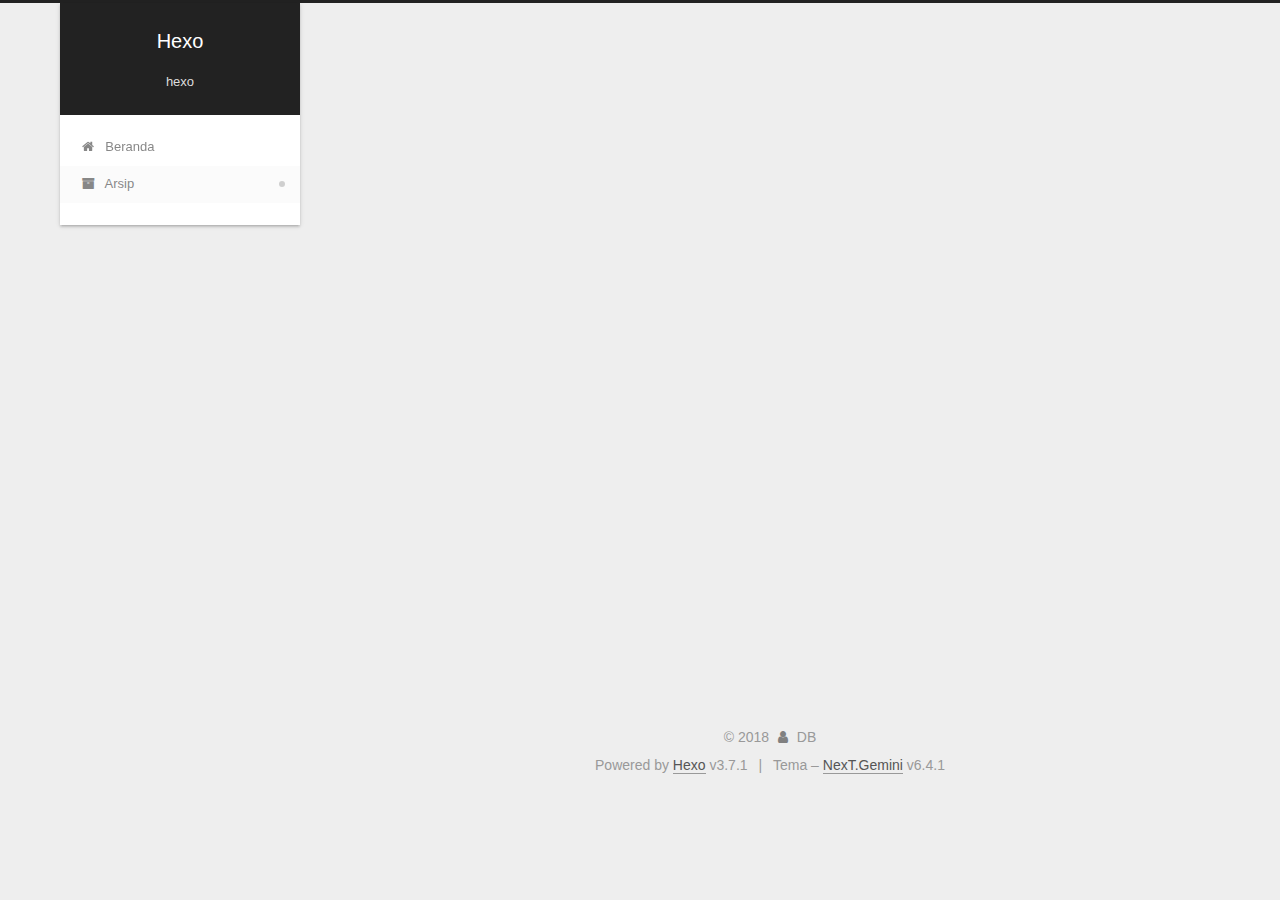
==== commit 8036a938: "Site updated: 2018-09-28 17:53:26" ====
--- a/archives/index.html
+++ b/archives/index.html
@@ -134,7 +134,7 @@
   };
 </script>
 
-  <title>Archiv | Hexo</title>
+  <title>Arsip | Hexo</title>
   
 
 
@@ -224,7 +224,7 @@
           
           <li class="menu-item menu-item-home">
     <a href="/" rel="section">
-      <i class="menu-item-icon fa fa-fw fa-home"></i> <br />Startseite</a>
+      <i class="menu-item-icon fa fa-fw fa-home"></i> <br />Beranda</a>
   </li>
         
         
@@ -232,7 +232,7 @@
           
           <li class="menu-item menu-item-archives menu-item-active">
     <a href="/archives/" rel="section">
-      <i class="menu-item-icon fa fa-fw fa-archive"></i> <br />Archiv</a>
+      <i class="menu-item-icon fa fa-fw fa-archive"></i> <br />Arsip</a>
   </li>
 
       
@@ -294,7 +294,7 @@
         
           
         
-        Öhm..! Insgesamt 2 Artikel. Bleib dran.
+        Um..! 1 posting. Terus Posting.
       </span>
       
 
@@ -342,43 +342,6 @@
 
       
 
-        
-        
-        
-
-        
-        
-
-        
-
-  <article class="post post-type-normal" itemscope itemtype="http://schema.org/Article">
-    <header class="post-header">
-
-      <h2 class="post-title">
-        
-            <a class="post-title-link" href="/2018/09/28/hello-world/" itemprop="url">
-              
-                <span itemprop="name">Hello WorlDDD</span>
-              
-            </a>
-        
-      </h2>
-
-      <div class="post-meta">
-        <time class="post-time" itemprop="dateCreated"
-              datetime="2018-09-28T16:16:25+08:00"
-              content="2018-09-28" >
-          09-28
-        </time>
-      </div>
-
-    </header>
-  </article>
-
-
-
-      
-
     </div>
   </div>
   
@@ -427,8 +390,8 @@
                 
                   <a href="/archives/">
                 
-                    <span class="site-state-item-count">2</span>
-                    <span class="site-state-item-name">Artikel</span>
+                    <span class="site-state-item-count">1</span>
+                    <span class="site-state-item-name">posting</span>
                   </a>
                 </div>
               
@@ -485,7 +448,7 @@
 
 
 
-  <div class="powered-by">Erstellt mit  <a class="theme-link" target="_blank" href="https://hexo.io">Hexo</a> v3.7.1</div>
+  <div class="powered-by">Powered by <a class="theme-link" target="_blank" href="https://hexo.io">Hexo</a> v3.7.1</div>
 
 
 
@@ -493,7 +456,7 @@
 
 
 
-  <div class="theme-info">Theme – <a class="theme-link" target="_blank" href="https://theme-next.org">NexT.Gemini</a> v6.4.1</div>
+  <div class="theme-info">Tema – <a class="theme-link" target="_blank" href="https://theme-next.org">NexT.Gemini</a> v6.4.1</div>
 
 
 
--- a/css/main.css
+++ b/css/main.css
@@ -0,0 +1,3102 @@
+/* normalize.css v3.0.2 | MIT License | git.io/normalize */
+html {
+  font-family: sans-serif; /* 1 */
+  -ms-text-size-adjust: 100%; /* 2 */
+  -webkit-text-size-adjust: 100%; /* 2 */
+}
+body {
+  margin: 0;
+}
+article,
+aside,
+details,
+figcaption,
+figure,
+footer,
+header,
+hgroup,
+main,
+menu,
+nav,
+section,
+summary {
+  display: block;
+}
+audio,
+canvas,
+progress,
+video {
+  display: inline-block; /* 1 */
+  vertical-align: baseline; /* 2 */
+}
+audio:not([controls]) {
+  display: none;
+  height: 0;
+}
+[hidden],
+template {
+  display: none;
+}
+a {
+  background-color: transparent;
+}
+a:active,
+a:hover {
+  outline: 0;
+}
+abbr[title] {
+  border-bottom: 1px dotted;
+}
+b,
+strong {
+  font-weight: bold;
+}
+dfn {
+  font-style: italic;
+}
+h1 {
+  font-size: 2em;
+  margin: 0.67em 0;
+}
+mark {
+  background: #ff0;
+  color: #000;
+}
+small {
+  font-size: 80%;
+}
+sub,
+sup {
+  font-size: 75%;
+  line-height: 0;
+  position: relative;
+  vertical-align: baseline;
+}
+sup {
+  top: -0.5em;
+}
+sub {
+  bottom: -0.25em;
+}
+img {
+  border: 0;
+}
+svg:not(:root) {
+  overflow: hidden;
+}
+figure {
+  margin: 1em 40px;
+}
+hr {
+  -moz-box-sizing: content-box;
+  box-sizing: content-box;
+  height: 0;
+}
+pre {
+  overflow: auto;
+}
+code,
+kbd,
+pre,
+samp {
+  font-family: monospace, monospace;
+  font-size: 1em;
+}
+button,
+input,
+optgroup,
+select,
+textarea {
+  color: inherit; /* 1 */
+  font: inherit; /* 2 */
+  margin: 0; /* 3 */
+}
+button {
+  overflow: visible;
+}
+button,
+select {
+  text-transform: none;
+}
+button,
+html input[type="button"],
+input[type="reset"],
+input[type="submit"] {
+  -webkit-appearance: button; /* 2 */
+  cursor: pointer; /* 3 */
+}
+button[disabled],
+html input[disabled] {
+  cursor: default;
+}
+button::-moz-focus-inner,
+input::-moz-focus-inner {
+  border: 0;
+  padding: 0;
+}
+input {
+  line-height: normal;
+}
+input[type="checkbox"],
+input[type="radio"] {
+  box-sizing: border-box; /* 1 */
+  padding: 0; /* 2 */
+}
+input[type="number"]::-webkit-inner-spin-button,
+input[type="number"]::-webkit-outer-spin-button {
+  height: auto;
+}
+input[type="search"] {
+  -webkit-appearance: textfield; /* 1 */
+  -moz-box-sizing: content-box;
+  -webkit-box-sizing: content-box; /* 2 */
+  box-sizing: content-box;
+}
+input[type="search"]::-webkit-search-cancel-button,
+input[type="search"]::-webkit-search-decoration {
+  -webkit-appearance: none;
+}
+fieldset {
+  border: 1px solid #c0c0c0;
+  margin: 0 2px;
+  padding: 0.35em 0.625em 0.75em;
+}
+legend {
+  border: 0; /* 1 */
+  padding: 0; /* 2 */
+}
+textarea {
+  overflow: auto;
+}
+optgroup {
+  font-weight: bold;
+}
+table {
+  border-collapse: collapse;
+  border-spacing: 0;
+}
+td,
+th {
+  padding: 0;
+}
+::selection {
+  background: #262a30;
+  color: #fff;
+}
+body {
+  position: relative;
+  font-family: 'Lato', "PingFang SC", "Microsoft YaHei", sans-serif;
+  font-size: 14px;
+  line-height: 2;
+  color: #555;
+  background: #eee;
+}
+@media (max-width: 767px) {
+  body {
+    padding-right: 0 !important;
+  }
+}
+@media (min-width: 768px) and (max-width: 991px) {
+  body {
+    padding-right: 0 !important;
+  }
+}
+@media (min-width: 1200px) {
+  body {
+    font-size: 16px;
+  }
+}
+h1,
+h2,
+h3,
+h4,
+h5,
+h6 {
+  margin: 0;
+  padding: 0;
+  font-weight: bold;
+  line-height: 1.5;
+  font-family: 'Lato', "PingFang SC", "Microsoft YaHei", sans-serif;
+}
+h1,
+h2,
+h3,
+h4,
+h5,
+h6 {
+  margin: 20px 0 15px;
+}
+h1 {
+  font-size: 22px;
+}
+@media (max-width: 767px) {
+  h1 {
+    font-size: 18px;
+  }
+}
+h2 {
+  font-size: 20px;
+}
+@media (max-width: 767px) {
+  h2 {
+    font-size: 16px;
+  }
+}
+h3 {
+  font-size: 18px;
+}
+@media (max-width: 767px) {
+  h3 {
+    font-size: 14px;
+  }
+}
+h4 {
+  font-size: 16px;
+}
+@media (max-width: 767px) {
+  h4 {
+    font-size: 12px;
+  }
+}
+h5 {
+  font-size: 14px;
+}
+@media (max-width: 767px) {
+  h5 {
+    font-size: 10px;
+  }
+}
+h6 {
+  font-size: 12px;
+}
+@media (max-width: 767px) {
+  h6 {
+    font-size: 8px;
+  }
+}
+p {
+  margin: 0 0 20px 0;
+}
+a,
+span.exturl {
+  background-color: transparent;
+  color: #555;
+  text-decoration: none;
+  outline: none;
+  border-bottom: 1px solid #999;
+  word-wrap: break-word;
+  cursor: pointer;
+}
+a:hover,
+span.exturl:hover,
+a:active,
+span.exturl:active {
+  color: #222;
+  border-bottom-color: #222;
+}
+blockquote {
+  margin: 0;
+  padding: 0;
+}
+img {
+  display: block;
+  margin: auto;
+  max-width: 100%;
+  height: auto;
+}
+hr {
+  margin: 40px 0;
+  height: 3px;
+  border: none;
+  background-color: #ddd;
+  background-image: repeating-linear-gradient(-45deg, #fff, #fff 4px, transparent 4px, transparent 8px);
+}
+blockquote {
+  padding: 0 15px;
+  color: #666;
+  border-left: 4px solid #ddd;
+}
+blockquote cite::before {
+  content: "-";
+  padding: 0 5px;
+}
+dt {
+  font-weight: 700;
+}
+dd {
+  margin: 0;
+  padding: 0;
+}
+kbd {
+  border: 1px solid #ccc;
+  border-radius: 0.2em;
+  box-shadow: 0.1em 0.1em 0.2em rgba(0,0,0,0.1);
+  background-color: #f9f9f9;
+  font-family: inherit;
+  background-image: -webkit-linear-gradient(top, #eee, #fff, #eee);
+  padding: 0.1em 0.3em;
+  white-space: nowrap;
+}
+.text-left {
+  text-align: left;
+}
+.text-center {
+  text-align: center;
+}
+.text-right {
+  text-align: right;
+}
+.text-justify {
+  text-align: justify;
+}
+.text-nowrap {
+  white-space: nowrap;
+}
+.text-lowercase {
+  text-transform: lowercase;
+}
+.text-uppercase {
+  text-transform: uppercase;
+}
+.text-capitalize {
+  text-transform: capitalize;
+}
+.center-block {
+  display: block;
+  margin-left: auto;
+  margin-right: auto;
+}
+.clearfix:before,
+.clearfix:after {
+  content: " ";
+  display: table;
+}
+.clearfix:after {
+  clear: both;
+}
+.pullquote {
+  width: 45%;
+}
+.pullquote.left {
+  float: left;
+  margin-left: 5px;
+  margin-right: 10px;
+}
+.pullquote.right {
+  float: right;
+  margin-left: 10px;
+  margin-right: 5px;
+}
+.affix.affix.affix {
+  position: fixed;
+}
+.translation {
+  margin-top: -20px;
+  font-size: 14px;
+  color: #999;
+}
+.scrollbar-measure {
+  width: 100px;
+  height: 100px;
+  overflow: scroll;
+  position: absolute;
+  top: -9999px;
+}
+.use-motion .motion-element {
+  opacity: 0;
+}
+table {
+  margin: 20px 0;
+  width: 100%;
+  border-collapse: collapse;
+  border-spacing: 0;
+  border: 1px solid #ddd;
+  font-size: 14px;
+  word-wrap: break-all;
+}
+table>tbody>tr:nth-of-type(odd) {
+  background-color: #f9f9f9;
+}
+table>tbody>tr:hover {
+  background-color: #f5f5f5;
+}
+caption,
+th,
+td {
+  padding: 8px;
+  text-align: left;
+  vertical-align: middle;
+  font-weight: normal;
+}
+th,
+td {
+  border-bottom: 3px solid #ddd;
+  border-right: 1px solid #eee;
+}
+th {
+  padding-bottom: 10px;
+  font-weight: 700;
+}
+td {
+  border-bottom-width: 1px;
+}
+html,
+body {
+  height: 100%;
+}
+.container {
+  position: relative;
+  min-height: 100%;
+}
+.header-inner {
+  margin: 0 auto;
+  padding: 100px 0 70px;
+  width: calc(100% - 20px);
+}
+@media (min-width: 1200px) {
+  .container .header-inner {
+    width: 1160px;
+  }
+}
+@media (min-width: 1600px) {
+  .container .header-inner {
+    width: 73%;
+  }
+}
+.main {
+  padding-bottom: 150px;
+}
+.main-inner {
+  margin: 0 auto;
+  width: calc(100% - 20px);
+}
+@media (min-width: 1200px) {
+  .container .main-inner {
+    width: 1160px;
+  }
+}
+@media (min-width: 1600px) {
+  .container .main-inner {
+    width: 73%;
+  }
+}
+.footer {
+  position: absolute;
+  left: 0;
+  bottom: 0;
+  width: 100%;
+  min-height: 50px;
+}
+.footer-inner {
+  box-sizing: border-box;
+  margin: 20px auto;
+  width: calc(100% - 20px);
+}
+@media (min-width: 1200px) {
+  .container .footer-inner {
+    width: 1160px;
+  }
+}
+@media (min-width: 1600px) {
+  .container .footer-inner {
+    width: 73%;
+  }
+}
+pre,
+.highlight {
+  overflow: auto;
+  margin: 20px 0;
+  padding: 0;
+  font-size: 14px;
+  color: #4d4d4c;
+  background: #f7f7f7;
+  line-height: 1.6;
+}
+pre,
+code {
+  font-family: consolas, Menlo, "PingFang SC", "Microsoft YaHei", monospace;
+}
+code {
+  padding: 2px 4px;
+  word-wrap: break-word;
+  color: #555;
+  background: #eee;
+  border-radius: 3px;
+  font-size: 14px;
+}
+pre {
+  padding: 10px;
+}
+pre code {
+  padding: 0;
+  color: #4d4d4c;
+  background: none;
+  text-shadow: none;
+}
+.highlight {
+  border-radius: 1px;
+}
+.highlight pre {
+  border: none;
+  margin: 0;
+  padding: 10px 0;
+}
+.highlight table {
+  margin: 0;
+  width: auto;
+  border: none;
+}
+.highlight td {
+  border: none;
+  padding: 0;
+}
+.highlight figcaption {
+  font-size: 1em;
+  color: #4d4d4c;
+  line-height: 1em;
+  margin-bottom: 1em;
+  margin: 0em;
+  padding: 0.5em;
+  background: #eee;
+  border-bottom: 1px solid #e9e9e9;
+}
+.highlight figcaption:before,
+.highlight figcaption:after {
+  content: " ";
+  display: table;
+}
+.highlight figcaption:after {
+  clear: both;
+}
+.highlight figcaption a {
+  float: right;
+  color: #4d4d4c;
+}
+.highlight figcaption a:hover {
+  border-bottom-color: #4d4d4c;
+}
+.highlight .gutter pre {
+  padding-left: 10px;
+  padding-right: 10px;
+  color: #869194;
+  text-align: right;
+  background-color: #eff2f3;
+}
+.highlight .code pre {
+  width: 100%;
+  padding-left: 10px;
+  padding-right: 10px;
+  background-color: #f7f7f7;
+}
+.highlight .line {
+  height: 20px;
+}
+.gutter {
+  -webkit-user-select: none;
+  -moz-user-select: none;
+  -ms-user-select: none;
+  user-select: none;
+}
+.gist table {
+  width: auto;
+}
+.gist table td {
+  border: none;
+}
+pre .deletion {
+  background: #fdd;
+}
+pre .addition {
+  background: #dfd;
+}
+pre .meta {
+  color: #8959a8;
+}
+pre .comment {
+  color: #8e908c;
+}
+pre .variable,
+pre .attribute,
+pre .tag,
+pre .regexp,
+pre .ruby .constant,
+pre .xml .tag .title,
+pre .xml .pi,
+pre .xml .doctype,
+pre .html .doctype,
+pre .css .id,
+pre .css .class,
+pre .css .pseudo {
+  color: #c82829;
+}
+pre .number,
+pre .preprocessor,
+pre .built_in,
+pre .literal,
+pre .params,
+pre .constant,
+pre .command {
+  color: #f5871f;
+}
+pre .ruby .class .title,
+pre .css .rules .attribute,
+pre .string,
+pre .value,
+pre .inheritance,
+pre .header,
+pre .ruby .symbol,
+pre .xml .cdata,
+pre .special,
+pre .number,
+pre .formula {
+  color: #718c00;
+}
+pre .title,
+pre .css .hexcolor {
+  color: #3e999f;
+}
+pre .function,
+pre .python .decorator,
+pre .python .title,
+pre .ruby .function .title,
+pre .ruby .title .keyword,
+pre .perl .sub,
+pre .javascript .title,
+pre .coffeescript .title {
+  color: #4271ae;
+}
+pre .keyword,
+pre .javascript .function {
+  color: #8959a8;
+}
+.posts-expand .post-body img.full-image {
+  border: none;
+}
+.blockquote-center,
+.page-home .post-type-quote blockquote,
+.page-post-detail .post-type-quote blockquote {
+  position: relative;
+  margin: 40px 0;
+  padding: 0;
+  border-left: none;
+  text-align: center;
+}
+.blockquote-center::before,
+.page-home .post-type-quote blockquote::before,
+.page-post-detail .post-type-quote blockquote::before,
+.blockquote-center::after,
+.page-home .post-type-quote blockquote::after,
+.page-post-detail .post-type-quote blockquote::after {
+  position: absolute;
+  content: ' ';
+  display: block;
+  width: 100%;
+  height: 24px;
+  opacity: 0.2;
+  background-repeat: no-repeat;
+  background-position: 0 -6px;
+  background-size: 22px 22px;
+}
+.blockquote-center::before,
+.page-home .post-type-quote blockquote::before,
+.page-post-detail .post-type-quote blockquote::before {
+  top: -20px;
+  background-image: url("../images/quote-l.svg");
+  border-top: 1px solid #ccc;
+}
+.blockquote-center::after,
+.page-home .post-type-quote blockquote::after,
+.page-post-detail .post-type-quote blockquote::after {
+  bottom: -20px;
+  background-image: url("../images/quote-r.svg");
+  border-bottom: 1px solid #ccc;
+  background-position: 100% 8px;
+}
+.blockquote-center p,
+.page-home .post-type-quote blockquote p,
+.page-post-detail .post-type-quote blockquote p,
+.blockquote-center div,
+.page-home .post-type-quote blockquote div,
+.page-post-detail .post-type-quote blockquote div {
+  text-align: center;
+}
+.post .post-body .group-picture img {
+  box-sizing: border-box;
+  padding: 0 3px;
+  border: none;
+}
+.post .group-picture-row {
+  overflow: hidden;
+  margin-top: 6px;
+}
+.post .group-picture-row:first-child {
+  margin-top: 0;
+}
+.post .group-picture-column {
+  float: left;
+}
+.page-post-detail .post-body .group-picture-column {
+  float: none;
+  margin-top: 10px;
+  width: auto !important;
+}
+.page-post-detail .post-body .group-picture-column img {
+  margin: 0 auto;
+}
+.page-archive .group-picture-container {
+  overflow: hidden;
+}
+.page-archive .group-picture-row {
+  float: left;
+}
+.page-archive .group-picture-row:first-child {
+  margin-top: 6px;
+}
+.page-archive .group-picture-column {
+  max-width: 150px;
+  max-height: 150px;
+}
+.post-body .note {
+  position: relative;
+  padding: 15px;
+  margin-bottom: 20px;
+  border: 1px solid #eee;
+  border-left-width: 5px;
+  border-radius: 3px;
+}
+.post-body .note h2,
+.post-body .note h3,
+.post-body .note h4,
+.post-body .note h5,
+.post-body .note h6 {
+  margin-top: 0;
+  margin-bottom: 0;
+  border-bottom: initial;
+  padding-top: 0 !important;
+}
+.post-body .note p:first-child,
+.post-body .note ul:first-child,
+.post-body .note ol:first-child,
+.post-body .note table:first-child,
+.post-body .note pre:first-child,
+.post-body .note blockquote:first-child {
+  margin-top: 0;
+}
+.post-body .note p:last-child,
+.post-body .note ul:last-child,
+.post-body .note ol:last-child,
+.post-body .note table:last-child,
+.post-body .note pre:last-child,
+.post-body .note blockquote:last-child {
+  margin-bottom: 0;
+}
+.post-body .note.default {
+  border-left-color: #777;
+}
+.post-body .note.default h2,
+.post-body .note.default h3,
+.post-body .note.default h4,
+.post-body .note.default h5,
+.post-body .note.default h6 {
+  color: #777;
+}
+.post-body .note.primary {
+  border-left-color: #6f42c1;
+}
+.post-body .note.primary h2,
+.post-body .note.primary h3,
+.post-body .note.primary h4,
+.post-body .note.primary h5,
+.post-body .note.primary h6 {
+  color: #6f42c1;
+}
+.post-body .note.info {
+  border-left-color: #428bca;
+}
+.post-body .note.info h2,
+.post-body .note.info h3,
+.post-body .note.info h4,
+.post-body .note.info h5,
+.post-body .note.info h6 {
+  color: #428bca;
+}
+.post-body .note.success {
+  border-left-color: #5cb85c;
+}
+.post-body .note.success h2,
+.post-body .note.success h3,
+.post-body .note.success h4,
+.post-body .note.success h5,
+.post-body .note.success h6 {
+  color: #5cb85c;
+}
+.post-body .note.warning {
+  border-left-color: #f0ad4e;
+}
+.post-body .note.warning h2,
+.post-body .note.warning h3,
+.post-body .note.warning h4,
+.post-body .note.warning h5,
+.post-body .note.warning h6 {
+  color: #f0ad4e;
+}
+.post-body .note.danger {
+  border-left-color: #d9534f;
+}
+.post-body .note.danger h2,
+.post-body .note.danger h3,
+.post-body .note.danger h4,
+.post-body .note.danger h5,
+.post-body .note.danger h6 {
+  color: #d9534f;
+}
+.post-body .label {
+  display: inline;
+  padding: 0 2px;
+  white-space: nowrap;
+}
+.post-body .label.default {
+  background-color: #f0f0f0;
+}
+.post-body .label.primary {
+  background-color: #efe6f7;
+}
+.post-body .label.info {
+  background-color: #e5f2f8;
+}
+.post-body .label.success {
+  background-color: #e7f4e9;
+}
+.post-body .label.warning {
+  background-color: #fcf6e1;
+}
+.post-body .label.danger {
+  background-color: #fae8eb;
+}
+.post-body .tabs {
+  position: relative;
+  display: block;
+  margin-bottom: 20px;
+  padding-top: 10px;
+}
+.post-body .tabs ul.nav-tabs {
+  margin: 0;
+  padding: 0;
+  display: flex;
+  margin-bottom: -1px;
+}
+@media (max-width: 413px) {
+  .post-body .tabs ul.nav-tabs {
+    display: block;
+    margin-bottom: 5px;
+  }
+}
+.post-body .tabs ul.nav-tabs li.tab {
+  list-style-type: none !important;
+  margin: 0 0.25em 0 0;
+  border-top: 3px solid transparent;
+  border-left: 1px solid transparent;
+  border-right: 1px solid transparent;
+}
+@media (max-width: 413px) {
+  .post-body .tabs ul.nav-tabs li.tab {
+    margin: initial;
+    border-top: 1px solid transparent;
+    border-left: 3px solid transparent;
+    border-right: 1px solid transparent;
+    border-bottom: 1px solid transparent;
+  }
+}
+.post-body .tabs ul.nav-tabs li.tab a {
+  outline: 0;
+  border-bottom: initial;
+  display: block;
+  line-height: 1.8em;
+  padding: 0.25em 0.75em;
+  transition-duration: 0.2s;
+  transition-timing-function: ease-out;
+  transition-delay: 0s;
+}
+.post-body .tabs ul.nav-tabs li.tab a i {
+  width: 1.285714285714286em;
+}
+.post-body .tabs ul.nav-tabs li.tab.active {
+  border-top: 3px solid #fc6423;
+  border-left: 1px solid #ddd;
+  border-right: 1px solid #ddd;
+  background-color: #fff;
+}
+@media (max-width: 413px) {
+  .post-body .tabs ul.nav-tabs li.tab.active {
+    border-top: 1px solid #ddd;
+    border-left: 3px solid #fc6423;
+    border-right: 1px solid #ddd;
+    border-bottom: 1px solid #ddd;
+  }
+}
+.post-body .tabs ul.nav-tabs li.tab.active a {
+  cursor: default;
+  color: #555;
+}
+.post-body .tabs .tab-content {
+  background-color: #fff;
+}
+.post-body .tabs .tab-content .tab-pane {
+  border: 1px solid #ddd;
+  padding: 20px 20px 0 20px;
+}
+.post-body .tabs .tab-content .tab-pane:not(.active) {
+  display: none !important;
+}
+.post-body .tabs .tab-content .tab-pane.active {
+  display: block !important;
+}
+.btn {
+  display: inline-block;
+  padding: 0 20px;
+  font-size: 14px;
+  color: #555;
+  background: #fff;
+  border: 2px solid #555;
+  text-decoration: none;
+  border-radius: 2px;
+  transition-property: background-color;
+  transition-duration: 0.2s;
+  transition-timing-function: ease-in-out;
+  transition-delay: 0s;
+  line-height: 2;
+}
+.btn:hover {
+  border-color: #222;
+  color: #fff;
+  background: #222;
+}
+.btn +.btn {
+  margin: 0 0 8px 8px;
+}
+.btn .fa-fw {
+  width: 1.285714285714286em;
+  text-align: left;
+}
+.btn-bar {
+  display: block;
+  width: 22px;
+  height: 2px;
+  background: #555;
+  border-radius: 1px;
+}
+.btn-bar+.btn-bar {
+  margin-top: 4px;
+}
+.pagination {
+  margin: 120px 0 40px;
+  text-align: center;
+  border-top: 1px solid #eee;
+}
+.page-number-basic,
+.pagination .prev,
+.pagination .next,
+.pagination .page-number,
+.pagination .space {
+  display: inline-block;
+  position: relative;
+  top: -1px;
+  margin: 0 10px;
+  padding: 0 11px;
+}
+@media (max-width: 767px) {
+  .page-number-basic,
+  .pagination .prev,
+  .pagination .next,
+  .pagination .page-number,
+  .pagination .space {
+    margin: 0 5px;
+  }
+}
+.pagination .prev,
+.pagination .next,
+.pagination .page-number {
+  border-bottom: 0;
+  border-top: 1px solid #eee;
+  transition-property: border-color;
+  transition-duration: 0.2s;
+  transition-timing-function: ease-in-out;
+  transition-delay: 0s;
+}
+.pagination .prev:hover,
+.pagination .next:hover,
+.pagination .page-number:hover {
+  border-top-color: #222;
+}
+.pagination .space {
+  padding: 0;
+  margin: 0;
+}
+.pagination .prev {
+  margin-left: 0;
+}
+.pagination .next {
+  margin-right: 0;
+}
+.pagination .page-number.current {
+  color: #fff;
+  background: #ccc;
+  border-top-color: #ccc;
+}
+@media (max-width: 767px) {
+  .pagination {
+    border-top: none;
+  }
+  .pagination .prev,
+  .pagination .next,
+  .pagination .page-number {
+    margin-bottom: 10px;
+    border-top: 0;
+    border-bottom: 1px solid #eee;
+    padding: 0 10px;
+  }
+  .pagination .prev:hover,
+  .pagination .next:hover,
+  .pagination .page-number:hover {
+    border-bottom-color: #222;
+  }
+}
+.comments {
+  margin: 60px 20px 0;
+}
+.tag-cloud {
+  text-align: center;
+}
+.tag-cloud a {
+  display: inline-block;
+  margin: 10px;
+}
+.back-to-top {
+  box-sizing: border-box;
+  position: fixed;
+  bottom: -100px;
+  right: 30px;
+  z-index: 1050;
+  padding: 0 6px;
+  width: 24px;
+  background: #222;
+  font-size: 12px;
+  opacity: 0.6;
+  color: #fff;
+  cursor: pointer;
+  text-align: center;
+  -webkit-transform: translateZ(0);
+  transition-property: bottom;
+  transition-duration: 0.2s;
+  transition-timing-function: ease-in-out;
+  transition-delay: 0s;
+}
+@media (min-width: 768px) and (max-width: 991px) {
+  .back-to-top {
+    display: none !important;
+  }
+}
+@media (max-width: 767px) {
+  .back-to-top {
+    display: none !important;
+  }
+}
+.back-to-top.back-to-top-on {
+  bottom: 30px;
+}
+.header {
+  background: transparent;
+}
+.header-inner {
+  position: relative;
+}
+.headband {
+  height: 3px;
+  background: #222;
+}
+.site-meta {
+  margin: 0;
+  text-align: center;
+}
+@media (max-width: 767px) {
+  .site-meta {
+    text-align: center;
+  }
+}
+.brand {
+  position: relative;
+  display: inline-block;
+  padding: 0 40px;
+  color: #fff;
+  background: #222;
+  border-bottom: none;
+}
+.brand:hover {
+  color: #fff;
+}
+.logo {
+  display: inline-block;
+  margin-right: 5px;
+  line-height: 36px;
+  vertical-align: top;
+}
+.site-title {
+  display: inline-block;
+  vertical-align: top;
+  line-height: 36px;
+  font-size: 20px;
+  font-weight: normal;
+  font-family: 'Lato', "PingFang SC", "Microsoft YaHei", sans-serif;
+}
+.site-subtitle {
+  margin-top: 10px;
+  font-size: 13px;
+  color: #ddd;
+}
+.use-motion .brand {
+  opacity: 0;
+}
+.use-motion .logo,
+.use-motion .site-title,
+.use-motion .site-subtitle {
+  opacity: 0;
+  position: relative;
+  top: -10px;
+}
+.site-nav-toggle {
+  display: none;
+  position: absolute;
+  top: 10px;
+  left: 10px;
+}
+@media (max-width: 767px) {
+  .site-nav-toggle {
+    display: block;
+  }
+}
+.site-nav-toggle button {
+  margin-top: 2px;
+  padding: 9px 10px;
+  background: transparent;
+  border: none;
+}
+@media (max-width: 767px) {
+  .site-nav {
+    display: none;
+    margin: 0 -10px;
+    padding: 0 10px;
+    clear: both;
+    border-top: 1px solid #ddd;
+  }
+}
+@media (min-width: 768px) and (max-width: 991px) {
+  .site-nav {
+    display: block !important;
+  }
+}
+@media (min-width: 992px) {
+  .site-nav {
+    display: block !important;
+  }
+}
+.menu {
+  margin-top: 20px;
+  padding-left: 0;
+  text-align: center;
+}
+.menu .menu-item {
+  display: inline-block;
+  margin: 0 10px;
+  list-style: none;
+}
+@media screen and (max-width: 767px) {
+  .menu .menu-item {
+    margin-top: 10px;
+  }
+}
+.menu .menu-item a {
+  display: block;
+  font-size: 13px;
+  line-height: inherit;
+  border-bottom: 1px solid transparent;
+  transition-property: border-color;
+  transition-duration: 0.2s;
+  transition-timing-function: ease-in-out;
+  transition-delay: 0s;
+}
+.menu .menu-item a:hover,
+.menu-item-active a {
+  border-bottom-color: #222;
+}
+.menu .menu-item .fa {
+  margin-right: 5px;
+}
+.use-motion .menu-item {
+  opacity: 0;
+}
+.post-body {
+  font-family: 'Lato', "PingFang SC", "Microsoft YaHei", sans-serif;
+}
+@media (max-width: 767px) {
+  .post-body {
+    word-break: break-word;
+  }
+}
+.post-body span.exturl .fa {
+  font-size: 14px;
+  margin-left: 4px;
+}
+.post-body .fancybox img {
+  display: block !important;
+  margin: 0 auto;
+  cursor: pointer;
+  cursor: zoom-in;
+  cursor: -webkit-zoom-in;
+}
+.post-body .image-caption,
+.post-body .figure .caption {
+  margin: -20px auto 15px;
+  text-align: center;
+  font-size: 14px;
+  color: #999;
+  font-weight: bold;
+  line-height: 1;
+}
+.post-sticky-flag {
+  display: inline-block;
+  font-size: 16px;
+  -ms-transform: rotate(30deg);
+  -webkit-transform: rotate(30deg);
+  -moz-transform: rotate(30deg);
+  -ms-transform: rotate(30deg);
+  -o-transform: rotate(30deg);
+  transform: rotate(30deg);
+}
+.use-motion .post-block,
+.use-motion .pagination,
+.use-motion .comments {
+  opacity: 0;
+}
+.use-motion .post-header {
+  opacity: 0;
+}
+.use-motion .post-body {
+  opacity: 0;
+}
+.use-motion .collection-title {
+  opacity: 0;
+}
+.posts-expand {
+  padding-top: 40px;
+}
+@media (max-width: 767px) {
+  .posts-expand {
+    margin: 0 20px;
+  }
+  .post-body pre .gutter pre {
+    padding-right: 10px;
+  }
+  .post-body .highlight {
+    margin-left: 0px;
+    margin-right: 0px;
+    padding: 0;
+  }
+  .post-body .highlight .gutter pre {
+    padding-right: 10px;
+  }
+}
+@media (min-width: 992px) {
+  .posts-expand .post-body {
+    text-align: justify;
+  }
+}
+.posts-expand .post-body h2,
+.posts-expand .post-body h3,
+.posts-expand .post-body h4,
+.posts-expand .post-body h5,
+.posts-expand .post-body h6 {
+  padding-top: 10px;
+}
+.posts-expand .post-body h2 .header-anchor,
+.posts-expand .post-body h3 .header-anchor,
+.posts-expand .post-body h4 .header-anchor,
+.posts-expand .post-body h5 .header-anchor,
+.posts-expand .post-body h6 .header-anchor {
+  float: right;
+  margin-left: 10px;
+  color: #ccc;
+  border-bottom-style: none;
+  visibility: hidden;
+}
+.posts-expand .post-body h2 .header-anchor:hover,
+.posts-expand .post-body h3 .header-anchor:hover,
+.posts-expand .post-body h4 .header-anchor:hover,
+.posts-expand .post-body h5 .header-anchor:hover,
+.posts-expand .post-body h6 .header-anchor:hover {
+  color: inherit;
+}
+.posts-expand .post-body h2:hover .header-anchor,
+.posts-expand .post-body h3:hover .header-anchor,
+.posts-expand .post-body h4:hover .header-anchor,
+.posts-expand .post-body h5:hover .header-anchor,
+.posts-expand .post-body h6:hover .header-anchor {
+  visibility: visible;
+}
+.posts-expand .post-body ul li {
+  list-style: circle;
+}
+.posts-expand .post-body img {
+  box-sizing: border-box;
+  margin: auto;
+  padding: 3px;
+  border: 1px solid #ddd;
+}
+.posts-expand .post-body .fancybox img {
+  margin: 0 auto 25px;
+}
+.posts-expand .post-body img {
+  margin: 0 auto 25px;
+}
+@media (max-width: 767px) {
+  .posts-collapse {
+    margin: 0 20px;
+  }
+  .posts-collapse .post-title,
+  .posts-collapse .post-meta {
+    display: block;
+    width: auto;
+    text-align: left;
+  }
+}
+.posts-collapse {
+  position: relative;
+  z-index: 1010;
+  margin-left: 55px;
+}
+.posts-collapse::after {
+  content: " ";
+  position: absolute;
+  top: 20px;
+  left: 0;
+  margin-left: -2px;
+  width: 4px;
+  height: 100%;
+  background: #f5f5f5;
+  z-index: -1;
+}
+@media (max-width: 767px) {
+  .posts-collapse {
+    margin: 0 20px;
+  }
+}
+.posts-collapse .collection-title {
+  position: relative;
+  margin: 60px 0;
+}
+.posts-collapse .collection-title h1,
+.posts-collapse .collection-title h2 {
+  margin-left: 20px;
+}
+.posts-collapse .collection-title small {
+  color: #bbb;
+  margin-left: 5px;
+}
+.posts-collapse .collection-title::before {
+  content: " ";
+  position: absolute;
+  left: 0;
+  top: 50%;
+  margin-left: -4px;
+  margin-top: -4px;
+  width: 8px;
+  height: 8px;
+  background: #bbb;
+  border-radius: 50%;
+}
+.posts-collapse .post {
+  margin: 30px 0;
+}
+.posts-collapse .post-header {
+  position: relative;
+  transition-duration: 0.2s;
+  transition-timing-function: ease-in-out;
+  transition-delay: 0s;
+  transition-property: border;
+  border-bottom: 1px dashed #ccc;
+}
+.posts-collapse .post-header::before {
+  content: " ";
+  position: absolute;
+  left: 0;
+  top: 12px;
+  width: 6px;
+  height: 6px;
+  margin-left: -4px;
+  background: #bbb;
+  border-radius: 50%;
+  border: 1px solid #fff;
+  transition-duration: 0.2s;
+  transition-timing-function: ease-in-out;
+  transition-delay: 0s;
+  transition-property: background;
+}
+.posts-collapse .post-header:hover {
+  border-bottom-color: #666;
+}
+.posts-collapse .post-header:hover::before {
+  background: #222;
+}
+.posts-collapse .post-meta {
+  position: absolute;
+  font-size: 12px;
+  left: 20px;
+  top: 5px;
+}
+.posts-collapse .post-comments-count {
+  display: none;
+}
+.posts-collapse .post-title {
+  margin-left: 60px;
+  font-size: 16px;
+  font-weight: normal;
+  line-height: inherit;
+}
+.posts-collapse .post-title::after {
+  margin-left: 3px;
+  opacity: 0.6;
+}
+.posts-collapse .post-title a {
+  color: #666;
+  border-bottom: none;
+}
+.page-home .post-type-quote .post-header,
+.page-post-detail .post-type-quote .post-header,
+.page-home .post-type-quote .post-tags,
+.page-post-detail .post-type-quote .post-tags {
+  display: none;
+}
+.posts-expand .post-title {
+  text-align: center;
+  word-break: break-word;
+  font-weight: 400;
+}
+.posts-expand .post-title-link {
+  display: inline-block;
+  position: relative;
+  color: #555;
+  border-bottom: none;
+  line-height: 1.2;
+  vertical-align: top;
+}
+.posts-expand .post-title-link::before {
+  content: "";
+  position: absolute;
+  width: 100%;
+  height: 2px;
+  bottom: 0;
+  left: 0;
+  background-color: #000;
+  visibility: hidden;
+  -webkit-transform: scaleX(0);
+  -moz-transform: scaleX(0);
+  -ms-transform: scaleX(0);
+  -o-transform: scaleX(0);
+  transform: scaleX(0);
+  transition-duration: 0.2s;
+  transition-timing-function: ease-in-out;
+  transition-delay: 0s;
+}
+.posts-expand .post-title-link:hover::before {
+  visibility: visible;
+  -webkit-transform: scaleX(1);
+  -moz-transform: scaleX(1);
+  -ms-transform: scaleX(1);
+  -o-transform: scaleX(1);
+  transform: scaleX(1);
+}
+.posts-expand .post-title-link .fa {
+  font-size: 16px;
+}
+.posts-expand .post-meta {
+  margin: 3px 0 60px 0;
+  color: #999;
+  font-family: 'Lato', "PingFang SC", "Microsoft YaHei", sans-serif;
+  font-size: 12px;
+  text-align: center;
+}
+.posts-expand .post-meta .post-category-list {
+  display: inline-block;
+  margin: 0;
+  padding: 3px;
+}
+.posts-expand .post-meta .post-category-list-link {
+  color: #999;
+}
+.posts-expand .post-meta .post-description {
+  font-size: 14px;
+  margin-top: 2px;
+}
+.posts-expand .post-meta time {
+  border-bottom: 1px dashed #999;
+  cursor: help;
+}
+.post-meta-divider {
+  margin: 0 0.5em;
+}
+.post-meta-item-icon {
+  margin-right: 3px;
+}
+@media (min-width: 768px) and (max-width: 991px) {
+  .post-meta-item-icon {
+    display: inline-block;
+  }
+}
+@media (max-width: 767px) {
+  .post-meta-item-icon {
+    display: inline-block;
+  }
+}
+@media (min-width: 768px) and (max-width: 991px) {
+  .post-meta-item-text {
+    display: none;
+  }
+}
+@media (max-width: 767px) {
+  .post-meta-item-text {
+    display: none;
+  }
+}
+.post-button {
+  margin-top: 40px;
+}
+.posts-expand .post-tags {
+  margin-top: 40px;
+  text-align: center;
+}
+.posts-expand .post-tags a {
+  display: inline-block;
+  margin-right: 10px;
+  font-size: 13px;
+}
+.post-nav {
+  display: table;
+  margin-top: 15px;
+  width: 100%;
+  border-top: 1px solid #eee;
+}
+.post-nav-divider {
+  display: table-cell;
+  width: 10%;
+}
+.post-nav-item {
+  display: table-cell;
+  padding: 10px 0 0 0;
+  width: 45%;
+  vertical-align: top;
+}
+.post-nav-item a {
+  position: relative;
+  display: block;
+  line-height: 25px;
+  font-size: 14px;
+  color: #555;
+  border-bottom: none;
+}
+.post-nav-item a:hover {
+  color: #222;
+  border-bottom: none;
+}
+.post-nav-item a:active {
+  top: 2px;
+}
+.post-nav-item .fa {
+  position: absolute;
+  top: 8px;
+  left: 0;
+  font-size: 12px;
+}
+.post-nav-next a {
+  padding-left: 15px;
+}
+.post-nav-prev {
+  text-align: right;
+}
+.post-nav-prev a {
+  padding-right: 15px;
+}
+.post-nav-prev .fa {
+  right: 0;
+  left: auto;
+}
+.posts-expand .post-eof {
+  display: block;
+  margin: 80px auto 60px;
+  width: 8%;
+  height: 1px;
+  background: #ccc;
+  text-align: center;
+}
+.post:last-child .post-eof.post-eof.post-eof {
+  display: none;
+}
+.post-gallery {
+  display: table;
+  table-layout: fixed;
+  width: 100%;
+  border-collapse: separate;
+}
+.post-gallery-row {
+  display: table-row;
+}
+.post-gallery .post-gallery-img {
+  display: table-cell;
+  text-align: center;
+  vertical-align: middle;
+  border: none;
+}
+.post-gallery .post-gallery-img img {
+  max-width: 100%;
+  max-height: 100%;
+  border: none;
+}
+.fancybox-close,
+.fancybox-close:hover {
+  border: none;
+}
+.rtl.post-body p,
+.rtl.post-body a,
+.rtl.post-body h1,
+.rtl.post-body h2,
+.rtl.post-body h3,
+.rtl.post-body h4,
+.rtl.post-body h5,
+.rtl.post-body h6,
+.rtl.post-body li,
+.rtl.post-body ul,
+.rtl.post-body ol {
+  direction: rtl;
+  font-family: UKIJ Ekran;
+}
+.rtl.post-title {
+  font-family: UKIJ Ekran;
+}
+.sidebar {
+  position: fixed;
+  right: 0;
+  top: 0;
+  bottom: 0;
+  width: 0;
+  z-index: 1040;
+  box-shadow: inset 0 2px 6px #000;
+  background: #222;
+  -webkit-transform: translateZ(0);
+}
+.sidebar a,
+.sidebar .exturl {
+  color: #999;
+  border-bottom-color: #555;
+}
+.sidebar a:hover,
+.sidebar .exturl:hover {
+  color: #eee;
+}
+@media (min-width: 768px) and (max-width: 991px) {
+  .sidebar {
+    display: none !important;
+  }
+}
+@media (max-width: 767px) {
+  .sidebar {
+    display: none !important;
+  }
+}
+.sidebar-inner {
+  position: relative;
+  padding: 20px 10px;
+  color: #999;
+  text-align: center;
+}
+.site-overview-wrap {
+  overflow: hidden;
+}
+.site-overview {
+  overflow-y: auto;
+  overflow-x: hidden;
+}
+.sidebar-toggle {
+  position: fixed;
+  right: 30px;
+  bottom: 45px;
+  width: 14px;
+  height: 14px;
+  padding: 5px;
+  background: #222;
+  line-height: 0;
+  z-index: 1050;
+  cursor: pointer;
+  -webkit-transform: translateZ(0);
+}
+@media (min-width: 768px) and (max-width: 991px) {
+  .sidebar-toggle {
+    display: none !important;
+  }
+}
+@media (max-width: 767px) {
+  .sidebar-toggle {
+    display: none !important;
+  }
+}
+.sidebar-toggle-line {
+  position: relative;
+  display: inline-block;
+  vertical-align: top;
+  height: 2px;
+  width: 100%;
+  background: #fff;
+  margin-top: 3px;
+}
+.sidebar-toggle-line:first-child {
+  margin-top: 0;
+}
+.site-author-image {
+  display: block;
+  margin: 0 auto;
+  padding: 2px;
+  max-width: 120px;
+  height: auto;
+  border: 1px solid #eee;
+  opacity: 1;
+}
+.site-author-name {
+  margin: 0;
+  text-align: center;
+  color: #222;
+  font-weight: 600;
+}
+.site-description {
+  margin-top: 0;
+  text-align: center;
+  font-size: 13px;
+  color: #999;
+}
+.site-state {
+  overflow: hidden;
+  line-height: 1.4;
+  white-space: nowrap;
+  text-align: center;
+}
+.site-state-item {
+  display: inline-block;
+  padding: 0 15px;
+  border-left: 1px solid #eee;
+}
+.site-state-item:first-child {
+  border-left: none;
+}
+.site-state-item a {
+  border-bottom: none;
+}
+.site-state-item-count {
+  display: block;
+  text-align: center;
+  color: inherit;
+  font-weight: 600;
+  font-size: 16px;
+}
+.site-state-item-name {
+  font-size: 13px;
+  color: #999;
+}
+.feed-link {
+  margin-top: 20px;
+}
+.feed-link a {
+  display: inline-block;
+  padding: 0 15px;
+  color: #fc6423;
+  border: 1px solid #fc6423;
+  border-radius: 4px;
+}
+.feed-link a i {
+  color: #fc6423;
+  font-size: 14px;
+}
+.feed-link a:hover {
+  color: #fff;
+  background: #fc6423;
+}
+.feed-link a:hover i {
+  color: #fff;
+}
+.links-of-author {
+  margin-top: 20px;
+}
+.links-of-author a,
+.links-of-author .exturl {
+  display: inline-block;
+  vertical-align: middle;
+  margin-right: 10px;
+  margin-bottom: 10px;
+  border-bottom-color: #555;
+  font-size: 13px;
+}
+.links-of-author a:before,
+.links-of-author .exturl:before {
+  display: inline-block;
+  vertical-align: middle;
+  margin-right: 3px;
+  content: " ";
+  width: 4px;
+  height: 4px;
+  border-radius: 50%;
+  background: #c42d6f;
+}
+.links-of-blogroll {
+  font-size: 13px;
+}
+.links-of-blogroll-title {
+  margin-top: 20px;
+  font-size: 14px;
+  font-weight: 600;
+}
+.links-of-blogroll-list {
+  margin: 0;
+  padding: 0;
+  list-style: none;
+}
+.links-of-blogroll-item {
+  padding: 2px 10px;
+}
+.links-of-blogroll-item a {
+  max-width: 280px;
+  box-sizing: border-box;
+  display: inline-block;
+  overflow: hidden;
+  white-space: nowrap;
+  text-overflow: ellipsis;
+}
+.sidebar-nav {
+  margin: 0 0 20px;
+  padding-left: 0;
+}
+.sidebar-nav li {
+  display: inline-block;
+  cursor: pointer;
+  border-bottom: 1px solid transparent;
+  font-size: 14px;
+  color: #555;
+}
+.sidebar-nav li:hover {
+  color: #fc6423;
+}
+.page-post-detail .sidebar-nav-toc {
+  padding: 0 5px;
+}
+.page-post-detail .sidebar-nav-overview {
+  margin-left: 10px;
+}
+.sidebar-nav .sidebar-nav-active {
+  color: #fc6423;
+  border-bottom-color: #fc6423;
+}
+.sidebar-nav .sidebar-nav-active:hover {
+  color: #fc6423;
+}
+.sidebar-panel {
+  display: none;
+}
+.sidebar-panel-active {
+  display: block;
+}
+.post-toc-empty {
+  font-size: 14px;
+  color: #666;
+}
+.post-toc-wrap {
+  overflow: hidden;
+}
+.post-toc {
+  overflow: auto;
+}
+.post-toc ol {
+  margin: 0;
+  padding: 0 2px 5px 10px;
+  text-align: left;
+  list-style: none;
+  font-size: 14px;
+}
+.post-toc ol > ol {
+  padding-left: 0;
+}
+.post-toc ol a {
+  transition-duration: 0.2s;
+  transition-timing-function: ease-in-out;
+  transition-delay: 0s;
+  transition-property: all;
+  color: #666;
+  border-bottom-color: #ccc;
+}
+.post-toc ol a:hover {
+  color: #000;
+  border-bottom-color: #000;
+}
+.post-toc .nav-item {
+  overflow: hidden;
+  text-overflow: ellipsis;
+  white-space: nowrap;
+  line-height: 1.8;
+}
+.post-toc .nav .nav-child {
+  display: none;
+}
+.post-toc .nav .active > .nav-child {
+  display: block;
+}
+.post-toc .nav .active-current > .nav-child {
+  display: block;
+}
+.post-toc .nav .active-current > .nav-child > .nav-item {
+  display: block;
+}
+.post-toc .nav .active > a {
+  color: #fc6423;
+  border-bottom-color: #fc6423;
+}
+.post-toc .nav .active-current > a {
+  color: #fc6423;
+}
+.post-toc .nav .active-current > a:hover {
+  color: #fc6423;
+}
+.footer {
+  font-size: 14px;
+  color: #999;
+}
+.footer img {
+  border: none;
+}
+.footer-inner {
+  text-align: center;
+}
+.with-love {
+  display: inline-block;
+  margin: 0 5px;
+  color: #808080;
+}
+.powered-by,
+.theme-info {
+  display: inline-block;
+}
+.cc-license {
+  margin-top: 10px;
+  text-align: center;
+}
+.cc-license .cc-opacity {
+  opacity: 0.7;
+  border-bottom: none;
+}
+.cc-license .cc-opacity:hover {
+  opacity: 0.9;
+}
+.cc-license img {
+  display: inline-block;
+}
+@-moz-keyframes iconAnimate {
+  0%, 100% {
+    -webkit-transform: scale(1);
+    -moz-transform: scale(1);
+    -ms-transform: scale(1);
+    -o-transform: scale(1);
+    transform: scale(1);
+  }
+  10%, 30% {
+    -webkit-transform: scale(0.9);
+    -moz-transform: scale(0.9);
+    -ms-transform: scale(0.9);
+    -o-transform: scale(0.9);
+    transform: scale(0.9);
+  }
+  20%, 40%, 60%, 80% {
+    -webkit-transform: scale(1.1);
+    -moz-transform: scale(1.1);
+    -ms-transform: scale(1.1);
+    -o-transform: scale(1.1);
+    transform: scale(1.1);
+  }
+  50%, 70% {
+    -webkit-transform: scale(1.1);
+    -moz-transform: scale(1.1);
+    -ms-transform: scale(1.1);
+    -o-transform: scale(1.1);
+    transform: scale(1.1);
+  }
+}
+@-webkit-keyframes iconAnimate {
+  0%, 100% {
+    -webkit-transform: scale(1);
+    -moz-transform: scale(1);
+    -ms-transform: scale(1);
+    -o-transform: scale(1);
+    transform: scale(1);
+  }
+  10%, 30% {
+    -webkit-transform: scale(0.9);
+    -moz-transform: scale(0.9);
+    -ms-transform: scale(0.9);
+    -o-transform: scale(0.9);
+    transform: scale(0.9);
+  }
+  20%, 40%, 60%, 80% {
+    -webkit-transform: scale(1.1);
+    -moz-transform: scale(1.1);
+    -ms-transform: scale(1.1);
+    -o-transform: scale(1.1);
+    transform: scale(1.1);
+  }
+  50%, 70% {
+    -webkit-transform: scale(1.1);
+    -moz-transform: scale(1.1);
+    -ms-transform: scale(1.1);
+    -o-transform: scale(1.1);
+    transform: scale(1.1);
+  }
+}
+@-o-keyframes iconAnimate {
+  0%, 100% {
+    -webkit-transform: scale(1);
+    -moz-transform: scale(1);
+    -ms-transform: scale(1);
+    -o-transform: scale(1);
+    transform: scale(1);
+  }
+  10%, 30% {
+    -webkit-transform: scale(0.9);
+    -moz-transform: scale(0.9);
+    -ms-transform: scale(0.9);
+    -o-transform: scale(0.9);
+    transform: scale(0.9);
+  }
+  20%, 40%, 60%, 80% {
+    -webkit-transform: scale(1.1);
+    -moz-transform: scale(1.1);
+    -ms-transform: scale(1.1);
+    -o-transform: scale(1.1);
+    transform: scale(1.1);
+  }
+  50%, 70% {
+    -webkit-transform: scale(1.1);
+    -moz-transform: scale(1.1);
+    -ms-transform: scale(1.1);
+    -o-transform: scale(1.1);
+    transform: scale(1.1);
+  }
+}
+@keyframes iconAnimate {
+  0%, 100% {
+    -webkit-transform: scale(1);
+    -moz-transform: scale(1);
+    -ms-transform: scale(1);
+    -o-transform: scale(1);
+    transform: scale(1);
+  }
+  10%, 30% {
+    -webkit-transform: scale(0.9);
+    -moz-transform: scale(0.9);
+    -ms-transform: scale(0.9);
+    -o-transform: scale(0.9);
+    transform: scale(0.9);
+  }
+  20%, 40%, 60%, 80% {
+    -webkit-transform: scale(1.1);
+    -moz-transform: scale(1.1);
+    -ms-transform: scale(1.1);
+    -o-transform: scale(1.1);
+    transform: scale(1.1);
+  }
+  50%, 70% {
+    -webkit-transform: scale(1.1);
+    -moz-transform: scale(1.1);
+    -ms-transform: scale(1.1);
+    -o-transform: scale(1.1);
+    transform: scale(1.1);
+  }
+}
+.fa {
+  font-family: FontAwesome !important;
+}
+.local-search-pop-overlay {
+  position: fixed;
+  width: 100%;
+  height: 100%;
+  top: 0;
+  left: 0;
+  z-index: 2080;
+  background-color: rgba(0,0,0,0.3);
+}
+.local-search-popup {
+  display: none;
+  position: fixed;
+  top: 10%;
+  left: 50%;
+  margin-left: -350px;
+  width: 700px;
+  height: 80%;
+  padding: 0;
+  background: #fff;
+  color: #333;
+  z-index: 9999;
+  border-radius: 5px;
+}
+@media (max-width: 767px) {
+  .local-search-popup {
+    padding: 0;
+    top: 0;
+    left: 0;
+    margin: 0;
+    width: 100%;
+    height: 100%;
+    border-radius: 0;
+  }
+}
+.local-search-popup ul.search-result-list {
+  padding: 0;
+  margin: 0 5px;
+}
+.local-search-popup p.search-result {
+  border-bottom: 1px dashed #ccc;
+  padding: 5px 0;
+}
+.local-search-popup a.search-result-title {
+  font-weight: bold;
+  font-size: 16px;
+}
+.local-search-popup .search-keyword {
+  border-bottom: 1px dashed #f00;
+  font-weight: bold;
+  color: #f00;
+}
+.local-search-popup .local-search-header {
+  padding: 5px;
+  height: 36px;
+  background: #f5f5f5;
+  border-top-left-radius: 5px;
+  border-top-right-radius: 5px;
+}
+.local-search-popup #local-search-result {
+  overflow: auto;
+  position: relative;
+  padding: 5px 25px;
+  height: calc(100% - 55px);
+}
+.local-search-popup .local-search-input-wrapper {
+  display: inline-block;
+  width: calc(100% - 90px);
+  height: 36px;
+  line-height: 36px;
+  padding: 0 5px;
+}
+.local-search-popup .local-search-input-wrapper input {
+  padding: 8px 0;
+  height: 20px;
+  display: block;
+  width: 100%;
+  outline: none;
+  border: none;
+  background: transparent;
+  vertical-align: middle;
+}
+.local-search-popup .search-icon,
+.local-search-popup .popup-btn-close {
+  display: inline-block;
+  font-size: 18px;
+  color: #999;
+  height: 36px;
+  width: 18px;
+  padding-left: 10px;
+  padding-right: 10px;
+}
+.local-search-popup .search-icon {
+  float: left;
+}
+.local-search-popup .popup-btn-close {
+  border-left: 1px solid #eee;
+  float: right;
+  cursor: pointer;
+}
+.local-search-popup #no-result {
+  position: absolute;
+  left: 50%;
+  top: 50%;
+  -webkit-transform: translate(-50%, -50%);
+  -webkit-transform: translate(-50%, -50%);
+  -moz-transform: translate(-50%, -50%);
+  -ms-transform: translate(-50%, -50%);
+  -o-transform: translate(-50%, -50%);
+  transform: translate(-50%, -50%);
+  color: #ccc;
+}
+.site-uv,
+.site-pv,
+.page-pv {
+  display: inline-block;
+}
+.site-uv .busuanzi-value,
+.site-pv .busuanzi-value,
+.page-pv .busuanzi-value {
+  margin: 0 5px;
+}
+.page-archive .archive-page-counter {
+  position: relative;
+  top: 3px;
+  left: 20px;
+}
+@media (max-width: 767px) {
+  .page-archive .archive-page-counter {
+    top: 5px;
+  }
+}
+.page-archive .posts-collapse .archive-move-on {
+  position: absolute;
+  top: 11px;
+  left: 0;
+  margin-left: -6px;
+  width: 10px;
+  height: 10px;
+  opacity: 0.5;
+  background: #555;
+  border: 1px solid #fff;
+  border-radius: 50%;
+}
+.category-all-page .category-all-title {
+  text-align: center;
+}
+.category-all-page .category-all {
+  margin-top: 20px;
+}
+.category-all-page .category-list {
+  margin: 0;
+  padding: 0;
+  list-style: none;
+}
+.category-all-page .category-list-item {
+  margin: 5px 10px;
+}
+.category-all-page .category-list-count {
+  color: #bbb;
+}
+.category-all-page .category-list-count:before {
+  display: inline;
+  content: " (";
+}
+.category-all-page .category-list-count:after {
+  display: inline;
+  content: ") ";
+}
+.category-all-page .category-list-child {
+  padding-left: 10px;
+}
+#schedule ul#event-list {
+  padding-left: 30px;
+}
+#schedule ul#event-list hr {
+  margin: 20px 0 45px 0 !important;
+  background: #222;
+}
+#schedule ul#event-list hr:after {
+  display: inline-block;
+  content: 'NOW';
+  background: #222;
+  color: #fff;
+  font-weight: bold;
+  text-align: right;
+  padding: 0 5px;
+}
+#schedule ul#event-list li.event {
+  margin: 20px 0px;
+  background: #f9f9f9;
+  padding-left: 10px;
+  min-height: 40px;
+}
+#schedule ul#event-list li.event h2.event-summary {
+  margin: 0;
+  padding-bottom: 3px;
+}
+#schedule ul#event-list li.event h2.event-summary:before {
+  display: inline-block;
+  font-family: FontAwesome;
+  font-size: 8px;
+  content: '\f111';
+  vertical-align: middle;
+  margin-right: 25px;
+  color: #bbb;
+}
+#schedule ul#event-list li.event span.event-relative-time {
+  display: inline-block;
+  font-size: 12px;
+  font-weight: 400;
+  padding-left: 12px;
+  color: #bbb;
+}
+#schedule ul#event-list li.event span.event-details {
+  display: block;
+  color: #bbb;
+  margin-left: 56px;
+  padding-top: 3px;
+  padding-bottom: 6px;
+  text-indent: -24px;
+  line-height: 18px;
+}
+#schedule ul#event-list li.event span.event-details:before {
+  text-indent: 0;
+  display: inline-block;
+  width: 14px;
+  font-family: FontAwesome;
+  text-align: center;
+  margin-right: 9px;
+  color: #bbb;
+}
+#schedule ul#event-list li.event span.event-details.event-location:before {
+  content: '\f041';
+}
+#schedule ul#event-list li.event span.event-details.event-duration:before {
+  content: '\f017';
+}
+#schedule ul#event-list li.event-past {
+  background: #fcfcfc;
+}
+#schedule ul#event-list li.event-past > * {
+  opacity: 0.6;
+}
+#schedule ul#event-list li.event-past h2.event-summary {
+  color: #bbb;
+}
+#schedule ul#event-list li.event-past h2.event-summary:before {
+  color: #dfdfdf;
+}
+#schedule ul#event-list li.event-now {
+  background: #222;
+  color: #fff;
+  padding: 15px 0 15px 10px;
+}
+#schedule ul#event-list li.event-now h2.event-summary:before {
+  -webkit-transform: scale(1.2);
+  -moz-transform: scale(1.2);
+  -ms-transform: scale(1.2);
+  -o-transform: scale(1.2);
+  transform: scale(1.2);
+  color: #fff;
+  animation: dot-flash 1s alternate infinite ease-in-out;
+}
+#schedule ul#event-list li.event-now * {
+  color: #fff !important;
+}
+@-moz-keyframes dot-flash {
+  from {
+    opacity: 1;
+    -webkit-transform: scale(1.1);
+    -moz-transform: scale(1.1);
+    -ms-transform: scale(1.1);
+    -o-transform: scale(1.1);
+    transform: scale(1.1);
+  }
+  to {
+    opacity: 0;
+    -webkit-transform: scale(1);
+    -moz-transform: scale(1);
+    -ms-transform: scale(1);
+    -o-transform: scale(1);
+    transform: scale(1);
+  }
+}
+@-webkit-keyframes dot-flash {
+  from {
+    opacity: 1;
+    -webkit-transform: scale(1.1);
+    -moz-transform: scale(1.1);
+    -ms-transform: scale(1.1);
+    -o-transform: scale(1.1);
+    transform: scale(1.1);
+  }
+  to {
+    opacity: 0;
+    -webkit-transform: scale(1);
+    -moz-transform: scale(1);
+    -ms-transform: scale(1);
+    -o-transform: scale(1);
+    transform: scale(1);
+  }
+}
+@-o-keyframes dot-flash {
+  from {
+    opacity: 1;
+    -webkit-transform: scale(1.1);
+    -moz-transform: scale(1.1);
+    -ms-transform: scale(1.1);
+    -o-transform: scale(1.1);
+    transform: scale(1.1);
+  }
+  to {
+    opacity: 0;
+    -webkit-transform: scale(1);
+    -moz-transform: scale(1);
+    -ms-transform: scale(1);
+    -o-transform: scale(1);
+    transform: scale(1);
+  }
+}
+@keyframes dot-flash {
+  from {
+    opacity: 1;
+    -webkit-transform: scale(1.1);
+    -moz-transform: scale(1.1);
+    -ms-transform: scale(1.1);
+    -o-transform: scale(1.1);
+    transform: scale(1.1);
+  }
+  to {
+    opacity: 0;
+    -webkit-transform: scale(1);
+    -moz-transform: scale(1);
+    -ms-transform: scale(1);
+    -o-transform: scale(1);
+    transform: scale(1);
+  }
+}
+.page-post-detail .sidebar-toggle-line {
+  background: #fc6423;
+}
+.page-post-detail .comments {
+  overflow: hidden;
+}
+ul.breadcrumb {
+  list-style: none;
+  margin: 1em 0;
+  padding: 0 2em;
+  text-align: center;
+  font-size: 12px;
+}
+ul.breadcrumb li {
+  display: inline;
+}
+ul.breadcrumb li+li:before {
+  padding: 0.5em;
+  font-weight: normal;
+  content: "/\00a0";
+}
+ul.breadcrumb li+li:last-child {
+  font-weight: bold;
+}
+.header {
+  position: relative;
+  margin: 0 auto;
+  width: calc(100% - 20px);
+}
+@media (min-width: 1200px) {
+  .header {
+    width: 1160px;
+  }
+}
+@media (min-width: 1600px) {
+  .header {
+    width: 73%;
+  }
+}
+@media (min-width: 768px) and (max-width: 991px) {
+  .header {
+    width: auto;
+  }
+}
+@media (max-width: 767px) {
+  .header {
+    width: auto;
+  }
+}
+.header-inner {
+  position: absolute;
+  top: 0;
+  overflow: hidden;
+  padding: 0;
+  width: 240px;
+  background: #fff;
+  box-shadow: 0 2px 2px 0 rgba(0,0,0,0.12), 0 3px 1px -2px rgba(0,0,0,0.06), 0 1px 5px 0 rgba(0,0,0,0.12);
+  border-radius: initial;
+}
+@media (min-width: 1200px) {
+  .container .header-inner {
+    width: 240px;
+  }
+}
+@media (min-width: 768px) and (max-width: 991px) {
+  .header-inner {
+    position: relative;
+    width: auto;
+    border-radius: initial;
+  }
+}
+@media (max-width: 767px) {
+  .header-inner {
+    position: relative;
+    width: auto;
+    border-radius: initial;
+  }
+}
+.main:before,
+.main:after {
+  content: " ";
+  display: table;
+}
+.main:after {
+  clear: both;
+}
+@media (min-width: 768px) and (max-width: 991px) {
+  .main {
+    padding-bottom: 100px;
+  }
+}
+@media (max-width: 767px) {
+  .main {
+    padding-bottom: 100px;
+  }
+}
+@media (min-width: 768px) and (max-width: 991px) {
+  .container .main-inner {
+    width: auto;
+  }
+}
+@media (max-width: 767px) {
+  .container .main-inner {
+    width: auto;
+  }
+}
+.content-wrap {
+  float: right;
+  box-sizing: border-box;
+  padding: 40px;
+  width: calc(100% - 252px);
+  background: #fff;
+  min-height: 700px;
+  box-shadow: 0 2px 2px 0 rgba(0,0,0,0.12), 0 3px 1px -2px rgba(0,0,0,0.06), 0 1px 5px 0 rgba(0,0,0,0.12);
+  border-radius: initial;
+}
+@media (min-width: 768px) and (max-width: 991px) {
+  .content-wrap {
+    width: 100%;
+    padding: 20px;
+    border-radius: initial;
+  }
+}
+@media (max-width: 767px) {
+  .content-wrap {
+    width: 100%;
+    padding: 20px;
+    min-height: auto;
+    border-radius: initial;
+  }
+}
+.sidebar {
+  position: static;
+  float: left;
+  margin-top: 300px;
+  width: 240px;
+  background: #eee;
+  box-shadow: none;
+}
+@media (min-width: 768px) and (max-width: 991px) {
+  .sidebar {
+    display: none;
+  }
+}
+@media (max-width: 767px) {
+  .sidebar {
+    display: none;
+  }
+}
+.sidebar-toggle {
+  display: none;
+}
+.footer-inner {
+  padding-left: 260px;
+}
+@media (min-width: 768px) and (max-width: 991px) {
+  .footer-inner {
+    width: auto;
+    padding-left: 0 !important;
+    padding-right: 0 !important;
+  }
+}
+@media (max-width: 767px) {
+  .footer-inner {
+    width: auto;
+    padding-left: 0 !important;
+    padding-right: 0 !important;
+  }
+}
+.sidebar-position-right .header-inner {
+  right: 0;
+}
+.sidebar-position-right .content-wrap {
+  float: left;
+}
+.sidebar-position-right .sidebar {
+  float: right;
+}
+.sidebar-position-right .footer-inner {
+  padding-left: 0;
+  padding-right: 260px;
+}
+.site-brand-wrapper {
+  position: relative;
+}
+.site-meta {
+  padding: 20px 0;
+  color: #fff;
+  background: #222;
+}
+@media (min-width: 768px) and (max-width: 991px) {
+  .site-meta {
+    box-shadow: 0 0 16px rgba(0,0,0,0.5);
+  }
+}
+@media (max-width: 767px) {
+  .site-meta {
+    box-shadow: 0 0 16px rgba(0,0,0,0.5);
+  }
+}
+.brand {
+  padding: 0;
+  background: none;
+}
+.brand:hover {
+  color: #fff;
+}
+.site-subtitle {
+  margin: 10px 10px 0;
+  font-weight: initial;
+}
+.site-search form {
+  display: none;
+}
+.site-nav {
+  border-top: none;
+}
+@media (min-width: 768px) and (max-width: 991px) {
+  .site-nav {
+    display: none !important;
+  }
+}
+@media (min-width: 768px) and (max-width: 991px) {
+  .site-nav-on {
+    display: block !important;
+  }
+}
+.menu .menu-item {
+  display: block;
+  margin: 0;
+}
+.menu .menu-item a {
+  position: relative;
+  box-sizing: border-box;
+  padding: 5px 20px;
+  text-align: left;
+  line-height: inherit;
+  transition-property: background-color;
+  transition-duration: 0.2s;
+  transition-timing-function: ease-in-out;
+  transition-delay: 0s;
+}
+.menu .menu-item a:hover,
+.menu-item-active a {
+  background: #f9f9f9;
+  border-bottom-color: #fff;
+}
+.menu .menu-item .badge {
+  display: inline-block;
+  padding: 2px 5px;
+  font-weight: 700;
+  line-height: 1;
+  color: #fff;
+  text-align: center;
+  white-space: nowrap;
+  vertical-align: middle;
+  background-color: #ccc;
+  border-radius: 10px;
+  float: right;
+  margin: 0.35em 0 0 0;
+  text-shadow: 1px 1px 0px rgba(0,0,0,0.1);
+}
+.menu .menu-item br {
+  display: none;
+}
+.menu-item-active a:after {
+  content: " ";
+  position: absolute;
+  top: 50%;
+  margin-top: -3px;
+  right: 15px;
+  width: 6px;
+  height: 6px;
+  border-radius: 50%;
+  background-color: #bbb;
+}
+.btn-bar {
+  background-color: #fff;
+}
+.site-nav-toggle {
+  left: 20px;
+  top: 50%;
+  -webkit-transform: translateY(-50%);
+  -webkit-transform: translateY(-50%);
+  -moz-transform: translateY(-50%);
+  -ms-transform: translateY(-50%);
+  -o-transform: translateY(-50%);
+  transform: translateY(-50%);
+}
+@media (min-width: 768px) and (max-width: 991px) {
+  .site-nav-toggle {
+    display: block;
+  }
+}
+.sub-menu {
+  margin: 0;
+  padding: 6px 0;
+  background: #fff !important;
+  border-bottom: 1px solid #ddd;
+}
+.sub-menu .menu-item {
+  display: inline-block !important;
+}
+.sub-menu .menu-item a {
+  padding: initial !important;
+  margin: 5px 10px;
+}
+.sub-menu .menu-item a:hover {
+  background: initial !important;
+  color: #fc6423;
+}
+.sub-menu .menu-item-active a {
+  background: #fff !important;
+  color: #fc6423;
+  border-bottom-color: #fc6423;
+}
+.sub-menu .menu-item-active a:hover {
+  background: #fff !important;
+  border-bottom-color: #fc6423;
+}
+.sub-menu .menu-item-active a:after {
+  content: initial;
+}
+.use-motion .sidebar .motion-element {
+  opacity: 1;
+}
+.sidebar {
+  margin-left: -100%;
+  right: auto;
+  bottom: auto;
+  -webkit-transform: none;
+}
+.sidebar-inner {
+  box-sizing: border-box;
+  width: 240px;
+  color: #555;
+  background: #fff;
+  box-shadow: 0 2px 2px 0 rgba(0,0,0,0.12), 0 3px 1px -2px rgba(0,0,0,0.06), 0 1px 5px 0 rgba(0,0,0,0.12), 0 -1px 0.5px 0 rgba(0,0,0,0.09);
+  border-radius: initial;
+  opacity: 0;
+}
+.sidebar-inner.affix {
+  position: fixed;
+  top: 12px;
+}
+.sidebar-inner.affix-bottom {
+  position: absolute;
+}
+.site-overview {
+  text-align: left;
+}
+.site-author:before,
+.site-author:after {
+  content: " ";
+  display: table;
+}
+.site-author:after {
+  clear: both;
+}
+.sidebar a,
+.sidebar .exturl {
+  color: #555;
+}
+.sidebar a:hover,
+.sidebar .exturl:hover {
+  color: #222;
+}
+.site-state-item {
+  padding: 0 10px;
+}
+.links-of-author-item a:before,
+.links-of-author-item .exturl:before {
+  display: none;
+}
+.links-of-author-item a,
+.links-of-author-item .exturl {
+  border-bottom: none;
+  text-decoration: underline;
+}
+.feed-link {
+  border-top: 1px dotted #ccc;
+  border-bottom: 1px dotted #ccc;
+  text-align: center;
+}
+.feed-link a {
+  display: block;
+  color: #fc6423;
+  border: none;
+}
+.feed-link a:hover {
+  background: none;
+  color: #e34603;
+}
+.feed-link a:hover i {
+  color: #e34603;
+}
+.links-of-author {
+  display: flex;
+  flex-wrap: wrap;
+  justify-content: center;
+}
+.links-of-author .exturl {
+  font-size: 13px;
+}
+.links-of-author-item {
+  margin: 5px 0 0;
+  width: 50%;
+}
+.links-of-author-item a,
+.links-of-author-item .exturl {
+  max-width: 216px;
+  box-sizing: border-box;
+  display: inline-block;
+  margin-right: 0;
+  margin-bottom: 0;
+  padding: 0 5px;
+  overflow: hidden;
+  white-space: nowrap;
+  text-overflow: ellipsis;
+}
+.links-of-author-item a,
+.links-of-author-item .exturl {
+  display: block;
+  text-decoration: none;
+}
+.links-of-author-item a:hover,
+.links-of-author-item .exturl:hover {
+  border-radius: 4px;
+  background: #eee;
+}
+.links-of-author-item .fa {
+  margin-right: 2px;
+  font-size: 16px;
+}
+.links-of-author-item .fa-globe {
+  font-size: 15px;
+}
+.links-of-blogroll {
+  text-align: center;
+  margin-top: 20px;
+  padding: 3px 0 0;
+  border-top: 1px dotted #ccc;
+}
+.links-of-blogroll-title {
+  margin-top: 0;
+}
+.links-of-blogroll-item {
+  padding: 0;
+}
+.links-of-blogroll-inline:before,
+.links-of-blogroll-inline:after {
+  content: " ";
+  display: table;
+}
+.links-of-blogroll-inline:after {
+  clear: both;
+}
+.links-of-blogroll-inline .links-of-blogroll-item {
+  margin: 5px 0 0;
+  width: 50%;
+  display: inline-block;
+  width: unset;
+}
+.links-of-blogroll-inline .links-of-blogroll-item a,
+.links-of-blogroll-inline .links-of-blogroll-item .exturl {
+  max-width: 216px;
+  box-sizing: border-box;
+  display: inline-block;
+  margin-right: 0;
+  margin-bottom: 0;
+  padding: 0 5px;
+  overflow: hidden;
+  white-space: nowrap;
+  text-overflow: ellipsis;
+}
+.content-wrap {
+  padding: initial;
+  background: initial;
+  box-shadow: initial;
+  border-radius: initial;
+}
+.post-block {
+  padding: 40px;
+  background: #fff;
+  box-shadow: 0 2px 2px 0 rgba(0,0,0,0.12), 0 3px 1px -2px rgba(0,0,0,0.06), 0 1px 5px 0 rgba(0,0,0,0.12);
+  border-radius: initial;
+}
+#posts > article + article .post-block {
+  margin-top: 12px;
+  box-shadow: 0 2px 2px 0 rgba(0,0,0,0.12), 0 3px 1px -2px rgba(0,0,0,0.06), 0 1px 5px 0 rgba(0,0,0,0.12), 0 -1px 0.5px 0 rgba(0,0,0,0.09);
+  border-radius: initial;
+}
+.comments {
+  padding: 40px;
+  margin: initial;
+  margin-top: 12px;
+  background: #fff;
+  box-shadow: 0 2px 2px 0 rgba(0,0,0,0.12), 0 3px 1px -2px rgba(0,0,0,0.06), 0 1px 5px 0 rgba(0,0,0,0.12), 0 -1px 0.5px 0 rgba(0,0,0,0.09);
+  border-radius: initial;
+}
+.posts-expand {
+  padding-top: initial;
+}
+.post-nav-divider {
+  width: 4%;
+}
+.post-nav-item {
+  width: 48%;
+}
+.post-eof,
+.post-spread {
+  display: none !important;
+}
+.pagination {
+  margin: 12px 0 0;
+  border-top: initial;
+  background: #fff;
+  box-shadow: 0 2px 2px 0 rgba(0,0,0,0.12), 0 3px 1px -2px rgba(0,0,0,0.06), 0 1px 5px 0 rgba(0,0,0,0.12), 0 -1px 0.5px 0 rgba(0,0,0,0.09);
+  border-radius: initial;
+  padding: 10px 0 10px;
+}
+.pagination .prev,
+.pagination .next,
+.pagination .page-number {
+  margin-bottom: initial;
+  top: initial;
+}
+.main {
+  padding-bottom: initial;
+}
+.footer {
+  bottom: auto;
+}
+.sub-menu {
+  border-bottom: initial !important;
+  box-shadow: 0 2px 2px 0 rgba(0,0,0,0.12), 0 3px 1px -2px rgba(0,0,0,0.06), 0 1px 5px 0 rgba(0,0,0,0.12);
+}
+.sub-menu+ #content > #posts .post-block {
+  box-shadow: 0 2px 2px 0 rgba(0,0,0,0.12), 0 3px 1px -2px rgba(0,0,0,0.06), 0 1px 5px 0 rgba(0,0,0,0.12), 0 -1px 0.5px 0 rgba(0,0,0,0.09);
+  margin-top: 12px;
+}
+@media (min-width: 768px) and (max-width: 991px) {
+  .sub-menu+ #content > #posts .post-block {
+    margin-top: 10px;
+  }
+}
+@media (max-width: 767px) {
+  .sub-menu+ #content > #posts .post-block {
+    margin-top: 8px;
+  }
+}
+.post-header h1,
+.post-header h2 {
+  margin: initial;
+}
+.posts-expand .post-title-link {
+  line-height: inherit;
+}
+.posts-expand .post-title {
+  font-size: 1.7em;
+}
+.post-body h1 {
+  font-size: 1.6em;
+  border-bottom: 1px solid #eee;
+}
+.post-body h2 {
+  font-size: 1.45em;
+  border-bottom: 1px solid #eee;
+}
+.post-body h3 {
+  font-size: 1.3em;
+  border-bottom: 1px dotted #eee;
+}
+.post-body h4 {
+  font-size: 1.2em;
+}
+.post-body h5 {
+  font-size: 1.07em;
+}
+.post-body h6 {
+  font-size: 1.03em;
+}
+@media (min-width: 768px) and (max-width: 991px) {
+  .content-wrap {
+    padding: 10px;
+  }
+  .posts-expand {
+    margin: initial;
+  }
+  .posts-expand .post-button {
+    margin-top: 20px;
+  }
+  .post-block {
+    padding: 20px;
+    box-shadow: 0 2px 2px 0 rgba(0,0,0,0.12), 0 3px 1px -2px rgba(0,0,0,0.06), 0 1px 5px 0 rgba(0,0,0,0.12), 0 -1px 0.5px 0 rgba(0,0,0,0.09);
+    border-radius: initial;
+  }
+  #posts > article + article .post-block {
+    margin-top: 10px;
+  }
+  .comments {
+    margin-top: 10px;
+    padding: 10px 20px;
+  }
+  .pagination {
+    margin: 10px 0 0;
+  }
+}
+@media (max-width: 767px) {
+  .content-wrap {
+    padding: 8px;
+  }
+  .posts-expand {
+    margin: initial;
+  }
+  .posts-expand .post-button {
+    margin-top: 12px;
+  }
+  .posts-expand img {
+    padding: initial !important;
+  }
+  .post-block {
+    padding: 12px;
+    min-height: auto;
+    box-shadow: 0 2px 2px 0 rgba(0,0,0,0.12), 0 3px 1px -2px rgba(0,0,0,0.06), 0 1px 5px 0 rgba(0,0,0,0.12), 0 -1px 0.5px 0 rgba(0,0,0,0.09);
+    border-radius: initial;
+  }
+  #posts > article + article .post-block {
+    margin-top: 8px;
+  }
+  .comments {
+    margin-top: 8px;
+    padding: 0 12px;
+  }
+  .pagination {
+    margin: 8px 0 0;
+  }
+}
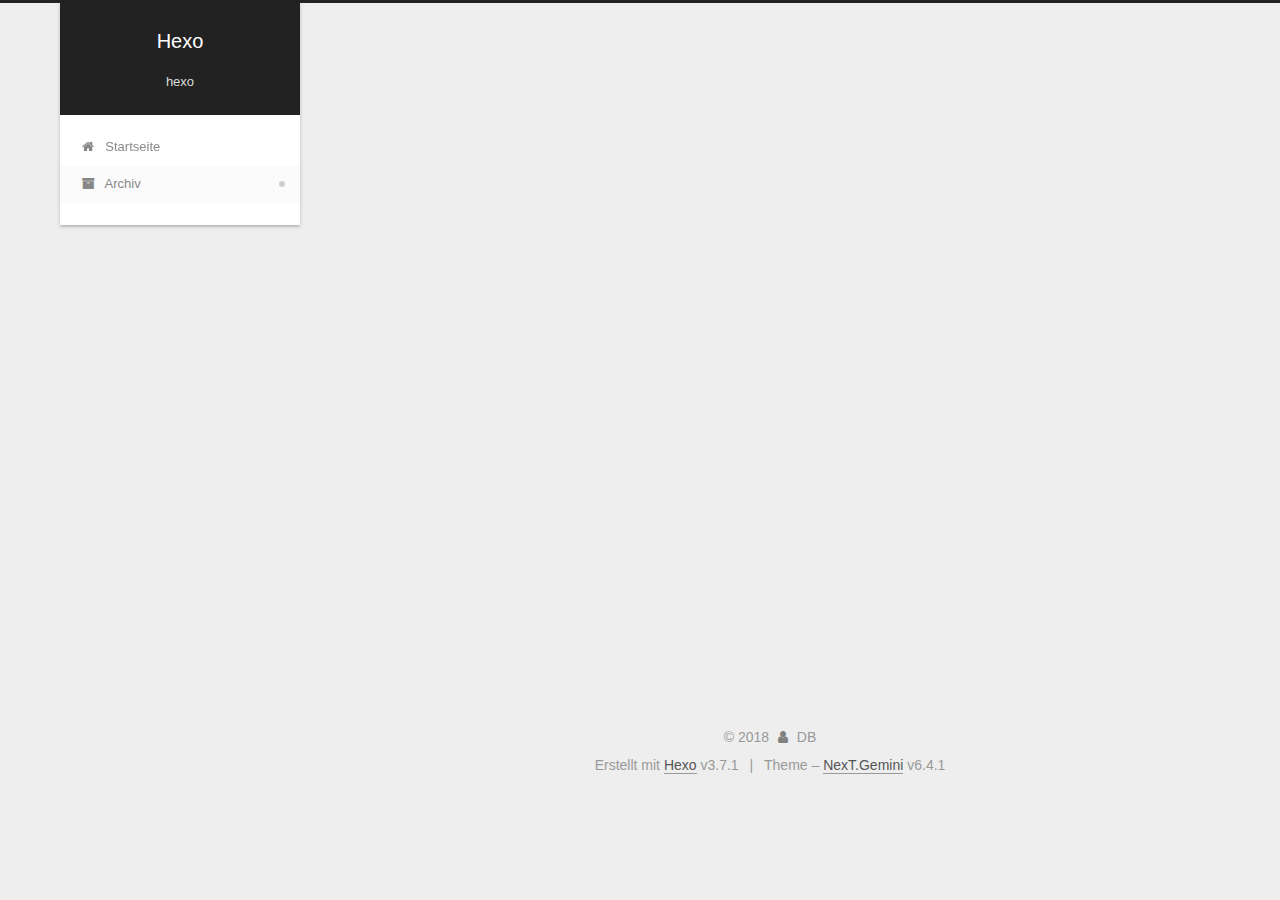
==== commit 3d80b035: "Site updated: 2018-09-28 20:35:37" ====
--- a/archives/index.html
+++ b/archives/index.html
@@ -134,7 +134,7 @@
   };
 </script>
 
-  <title>Arsip | Hexo</title>
+  <title>Archiv | Hexo</title>
   
 
 
@@ -224,7 +224,7 @@
           
           <li class="menu-item menu-item-home">
     <a href="/" rel="section">
-      <i class="menu-item-icon fa fa-fw fa-home"></i> <br />Beranda</a>
+      <i class="menu-item-icon fa fa-fw fa-home"></i> <br />Startseite</a>
   </li>
         
         
@@ -232,7 +232,7 @@
           
           <li class="menu-item menu-item-archives menu-item-active">
     <a href="/archives/" rel="section">
-      <i class="menu-item-icon fa fa-fw fa-archive"></i> <br />Arsip</a>
+      <i class="menu-item-icon fa fa-fw fa-archive"></i> <br />Archiv</a>
   </li>
 
       
@@ -294,7 +294,7 @@
         
           
         
-        Um..! 1 posting. Terus Posting.
+        Öhm..! Insgesamt 4 Artikel. Bleib dran.
       </span>
       
 
@@ -319,9 +319,9 @@
 
       <h2 class="post-title">
         
-            <a class="post-title-link" href="/2018/09/28/需要的环境/" itemprop="url">
-              
-                <span itemprop="name">环境</span>
+            <a class="post-title-link" href="/2018/09/28/设置皮肤/" itemprop="url">
+              
+                <span itemprop="name">设置皮肤</span>
               
             </a>
         
@@ -329,7 +329,118 @@
 
       <div class="post-meta">
         <time class="post-time" itemprop="dateCreated"
-              datetime="2018-09-28T16:55:05+08:00"
+              datetime="2018-09-28T20:33:17+08:00"
+              content="2018-09-28" >
+          09-28
+        </time>
+      </div>
+
+    </header>
+  </article>
+
+
+
+      
+
+        
+        
+        
+
+        
+        
+
+        
+
+  <article class="post post-type-normal" itemscope itemtype="http://schema.org/Article">
+    <header class="post-header">
+
+      <h2 class="post-title">
+        
+            <a class="post-title-link" href="/2018/09/28/搭建博客/" itemprop="url">
+              
+                <span itemprop="name">搭建博客</span>
+              
+            </a>
+        
+      </h2>
+
+      <div class="post-meta">
+        <time class="post-time" itemprop="dateCreated"
+              datetime="2018-09-28T20:29:19+08:00"
+              content="2018-09-28" >
+          09-28
+        </time>
+      </div>
+
+    </header>
+  </article>
+
+
+
+      
+
+        
+        
+        
+
+        
+        
+
+        
+
+  <article class="post post-type-normal" itemscope itemtype="http://schema.org/Article">
+    <header class="post-header">
+
+      <h2 class="post-title">
+        
+            <a class="post-title-link" href="/2018/09/28/需要的环境/" itemprop="url">
+              
+                <span itemprop="name">需要的环境</span>
+              
+            </a>
+        
+      </h2>
+
+      <div class="post-meta">
+        <time class="post-time" itemprop="dateCreated"
+              datetime="2018-09-28T20:25:42+08:00"
+              content="2018-09-28" >
+          09-28
+        </time>
+      </div>
+
+    </header>
+  </article>
+
+
+
+      
+
+        
+        
+        
+
+        
+        
+
+        
+
+  <article class="post post-type-normal" itemscope itemtype="http://schema.org/Article">
+    <header class="post-header">
+
+      <h2 class="post-title">
+        
+            <a class="post-title-link" href="/2018/09/28/部署开发环境/" itemprop="url">
+              
+                <span itemprop="name">部署开发环境</span>
+              
+            </a>
+        
+      </h2>
+
+      <div class="post-meta">
+        <time class="post-time" itemprop="dateCreated"
+              datetime="2018-09-28T20:22:31+08:00"
               content="2018-09-28" >
           09-28
         </time>
@@ -390,8 +501,8 @@
                 
                   <a href="/archives/">
                 
-                    <span class="site-state-item-count">1</span>
-                    <span class="site-state-item-name">posting</span>
+                    <span class="site-state-item-count">4</span>
+                    <span class="site-state-item-name">Artikel</span>
                   </a>
                 </div>
               
@@ -448,7 +559,7 @@
 
 
 
-  <div class="powered-by">Powered by <a class="theme-link" target="_blank" href="https://hexo.io">Hexo</a> v3.7.1</div>
+  <div class="powered-by">Erstellt mit  <a class="theme-link" target="_blank" href="https://hexo.io">Hexo</a> v3.7.1</div>
 
 
 
@@ -456,7 +567,7 @@
 
 
 
-  <div class="theme-info">Tema – <a class="theme-link" target="_blank" href="https://theme-next.org">NexT.Gemini</a> v6.4.1</div>
+  <div class="theme-info">Theme – <a class="theme-link" target="_blank" href="https://theme-next.org">NexT.Gemini</a> v6.4.1</div>
 
 
 
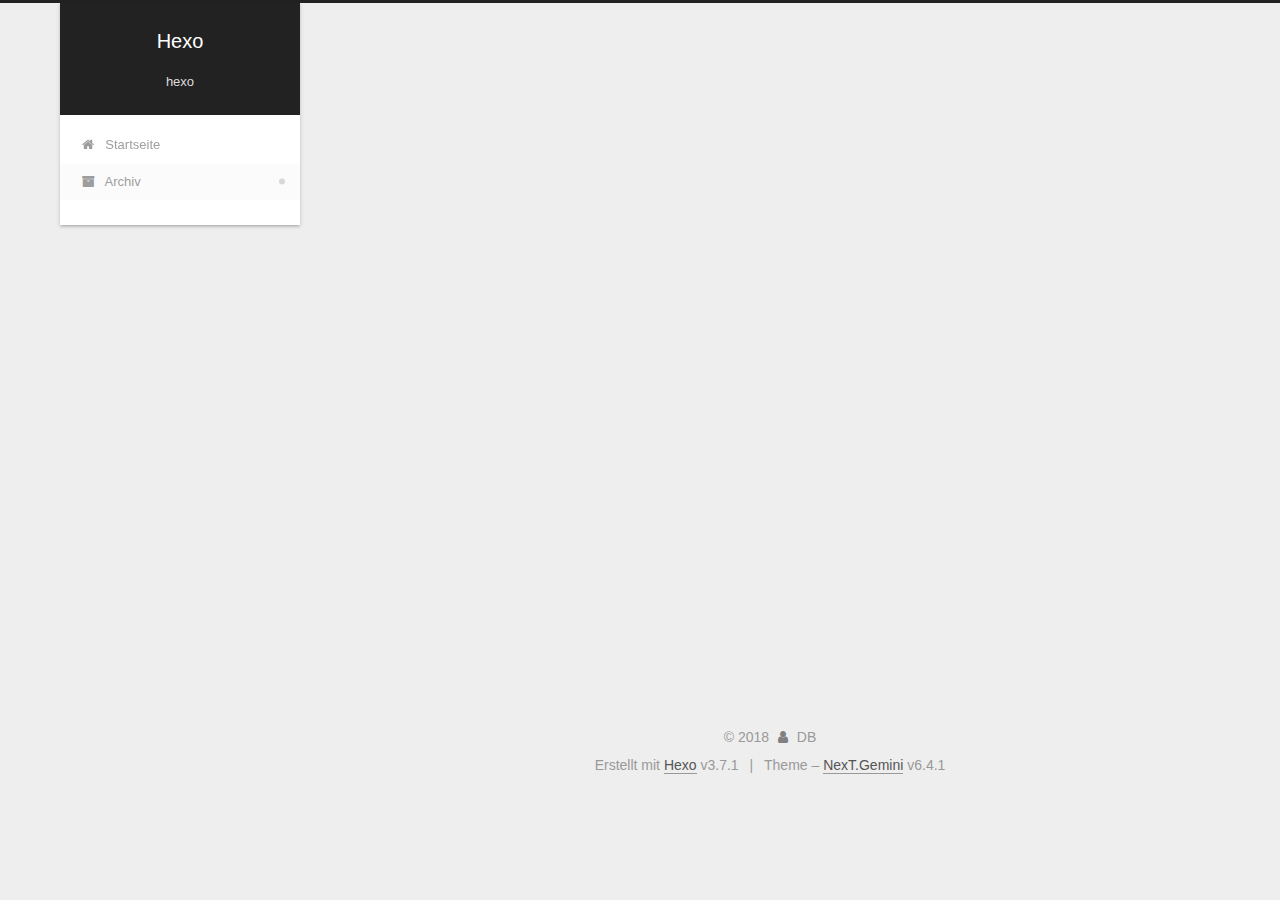
==== commit a1e88563: "Site updated: 2018-09-30 09:09:00" ====
--- a/archives/index.html
+++ b/archives/index.html
@@ -14,7 +14,7 @@
   
 
 
-<html class="theme-next gemini use-motion" lang="zh-Hans">
+<html class="theme-next gemini use-motion" lang="Zh-Hans">
 <head>
   <meta charset="UTF-8"/>
 <meta http-equiv="X-UA-Compatible" content="IE=edge" />
@@ -114,7 +114,7 @@
 <meta property="og:url" content="http://yoursite.com/archives/index.html">
 <meta property="og:site_name" content="Hexo">
 <meta property="og:description" content="this is a good place">
-<meta property="og:locale" content="zh-Hans">
+<meta property="og:locale" content="Zh-Hans">
 <meta name="twitter:card" content="summary">
 <meta name="twitter:title" content="Hexo">
 <meta name="twitter:description" content="this is a good place">
@@ -174,7 +174,7 @@
 
 </head>
 
-<body itemscope itemtype="http://schema.org/WebPage" lang="zh-Hans">
+<body itemscope itemtype="http://schema.org/WebPage" lang="Zh-Hans">
 
   
   
@@ -294,7 +294,7 @@
         
           
         
-        Öhm..! Insgesamt 4 Artikel. Bleib dran.
+        Öhm..! Insgesamt 5 Artikel. Bleib dran.
       </span>
       
 
@@ -309,6 +309,43 @@
           <div class="collection-title">
             <h1 class="archive-year" id="archive-year-2018">2018</h1>
           </div>
+        
+        
+
+        
+
+  <article class="post post-type-normal" itemscope itemtype="http://schema.org/Article">
+    <header class="post-header">
+
+      <h2 class="post-title">
+        
+            <a class="post-title-link" href="/2018/09/29/反向代理/" itemprop="url">
+              
+                <span itemprop="name">反向代理</span>
+              
+            </a>
+        
+      </h2>
+
+      <div class="post-meta">
+        <time class="post-time" itemprop="dateCreated"
+              datetime="2018-09-29T21:46:55+08:00"
+              content="2018-09-29" >
+          09-29
+        </time>
+      </div>
+
+    </header>
+  </article>
+
+
+
+      
+
+        
+        
+        
+
         
         
 
@@ -501,7 +538,7 @@
                 
                   <a href="/archives/">
                 
-                    <span class="site-state-item-count">4</span>
+                    <span class="site-state-item-count">5</span>
                     <span class="site-state-item-name">Artikel</span>
                   </a>
                 </div>
@@ -509,6 +546,19 @@
 
               
 
+              
+                
+                
+                <div class="site-state-item site-state-tags">
+                  
+                    
+                    
+                      
+                    
+                    <span class="site-state-item-count">1</span>
+                    <span class="site-state-item-name">Tags</span>
+                  
+                </div>
               
             </nav>
           
